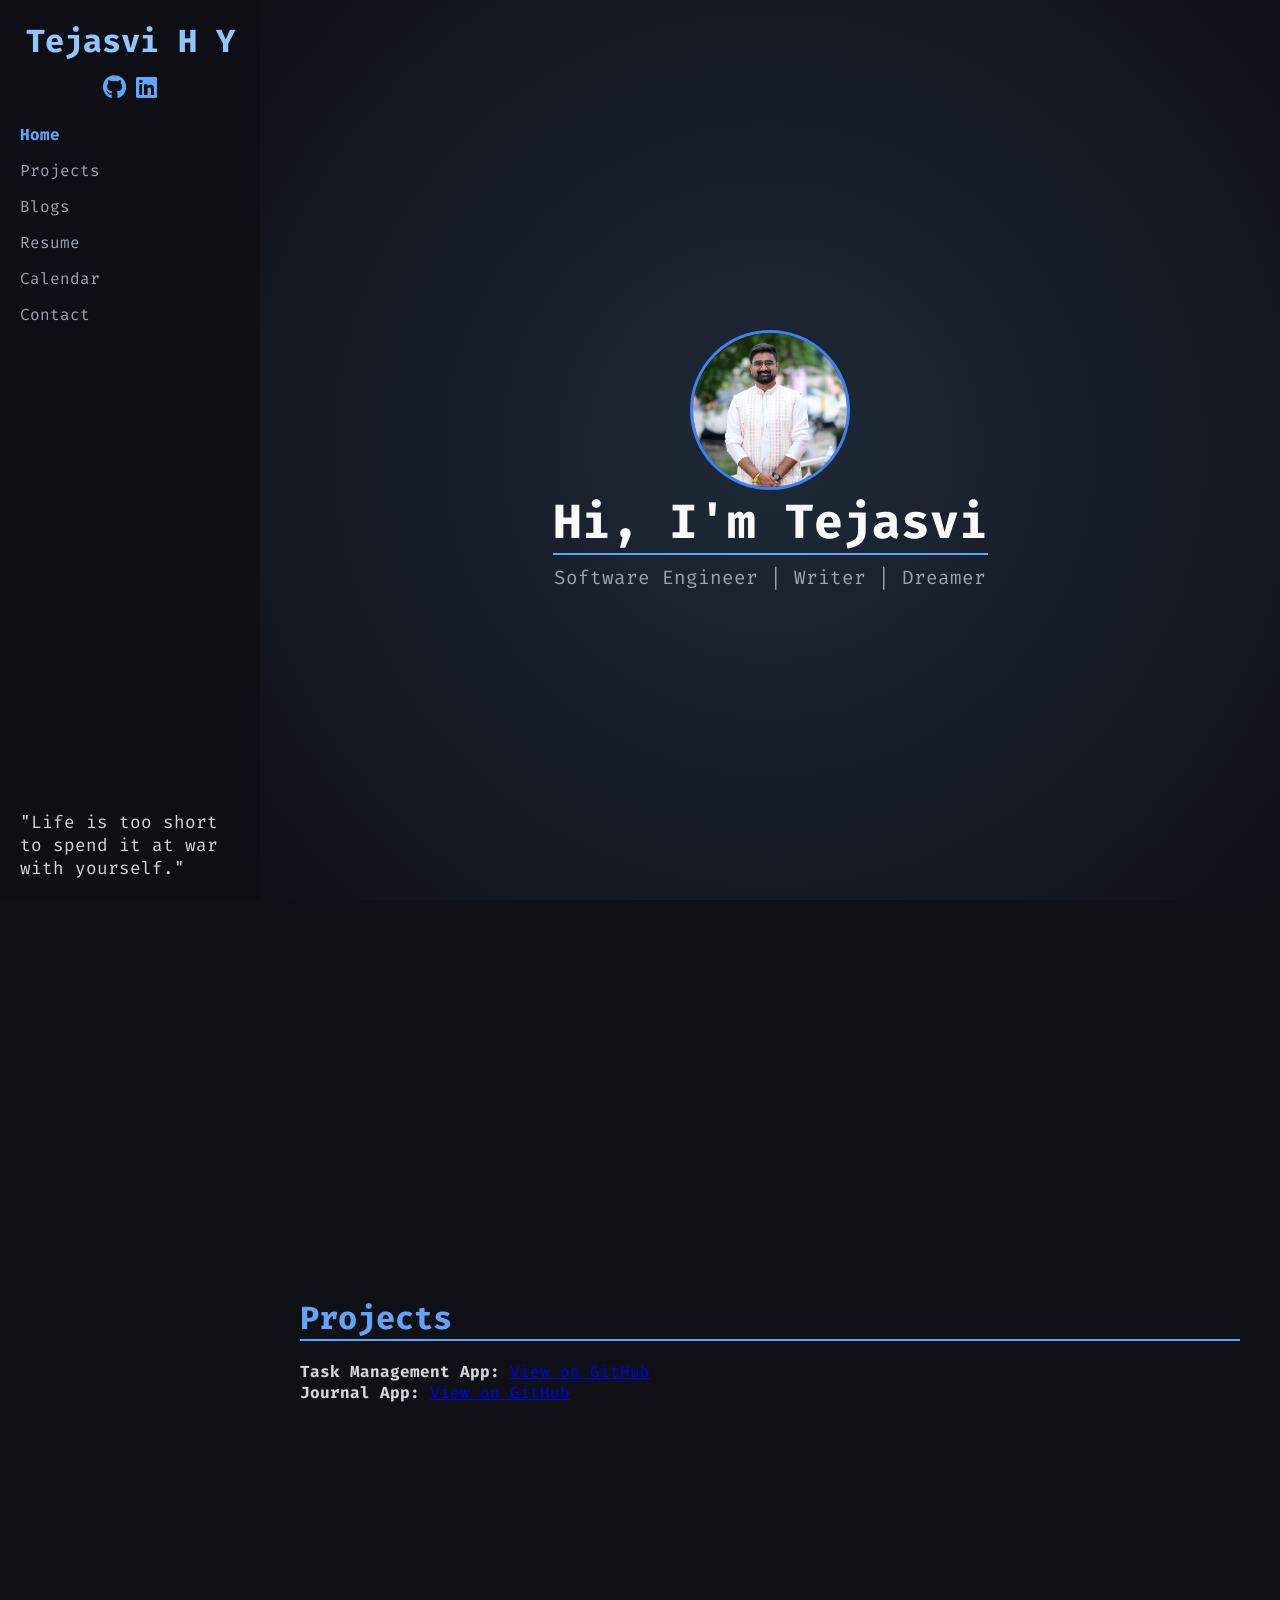
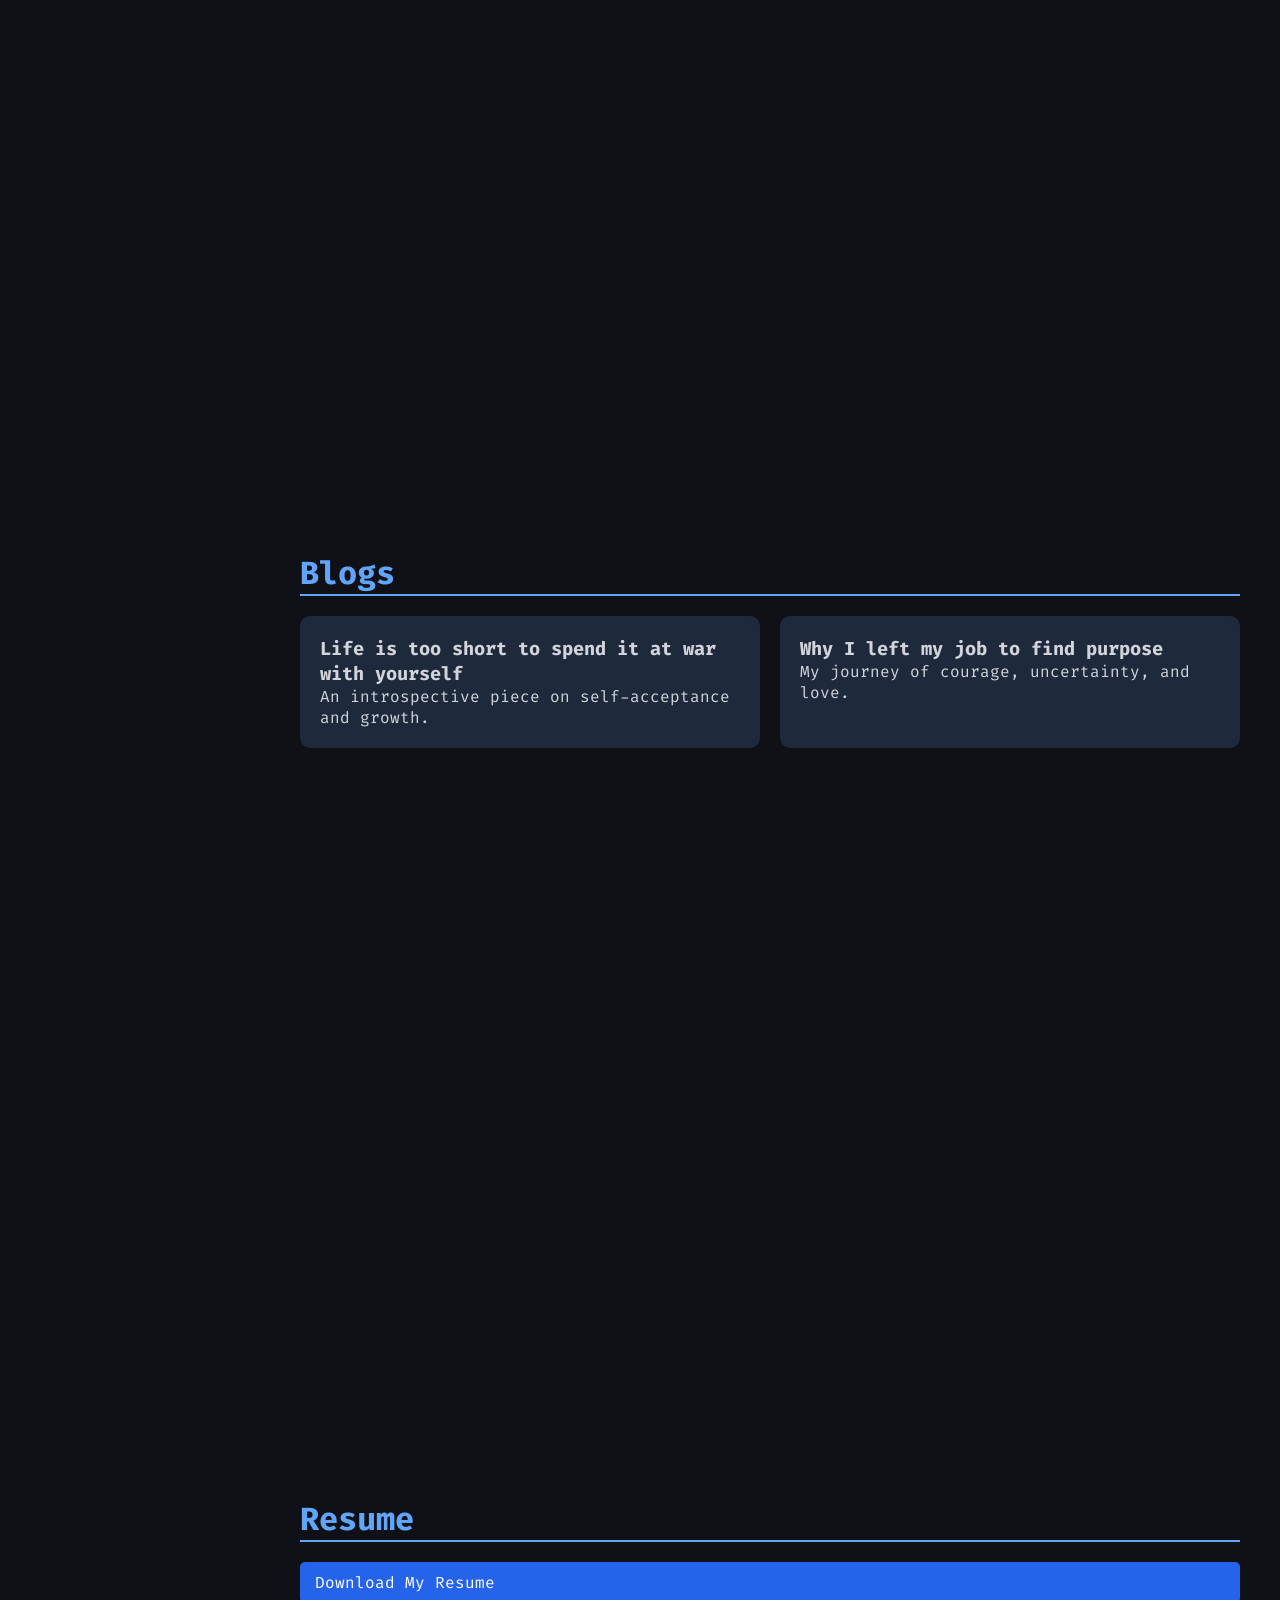
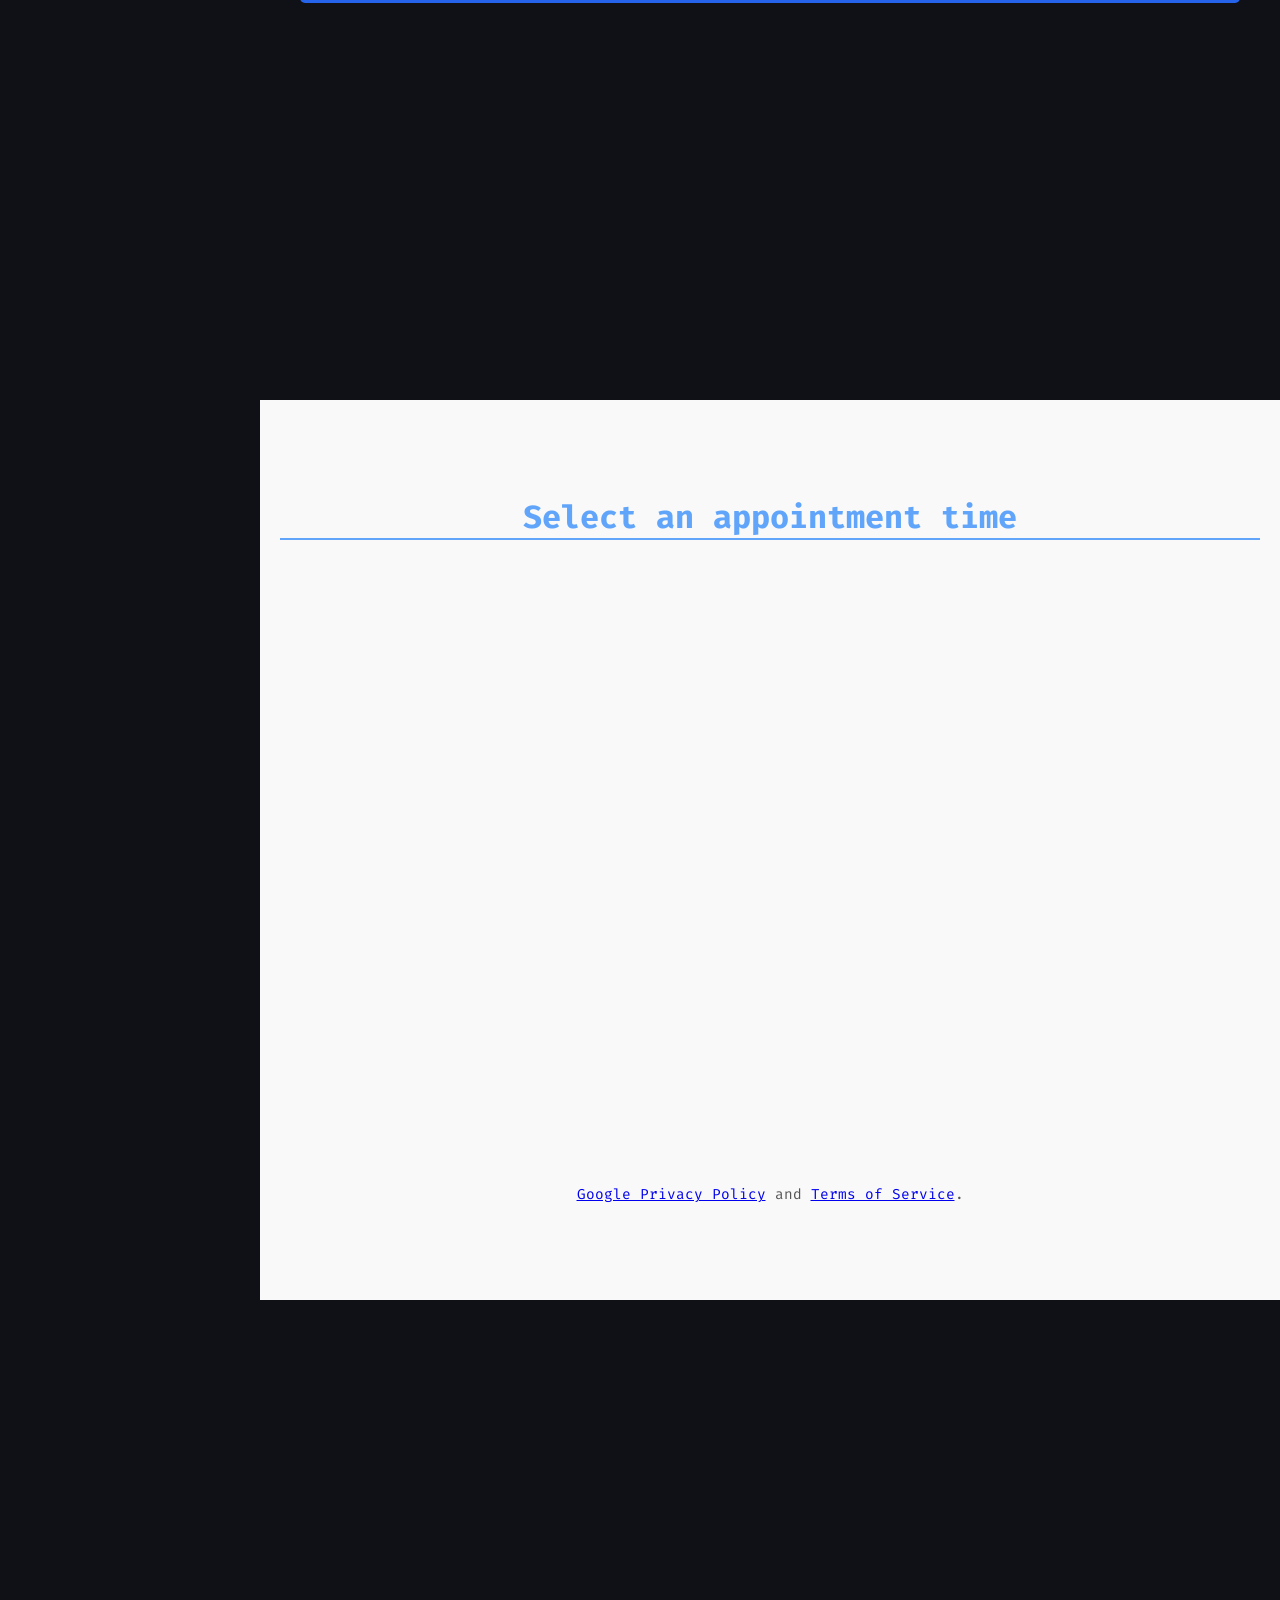
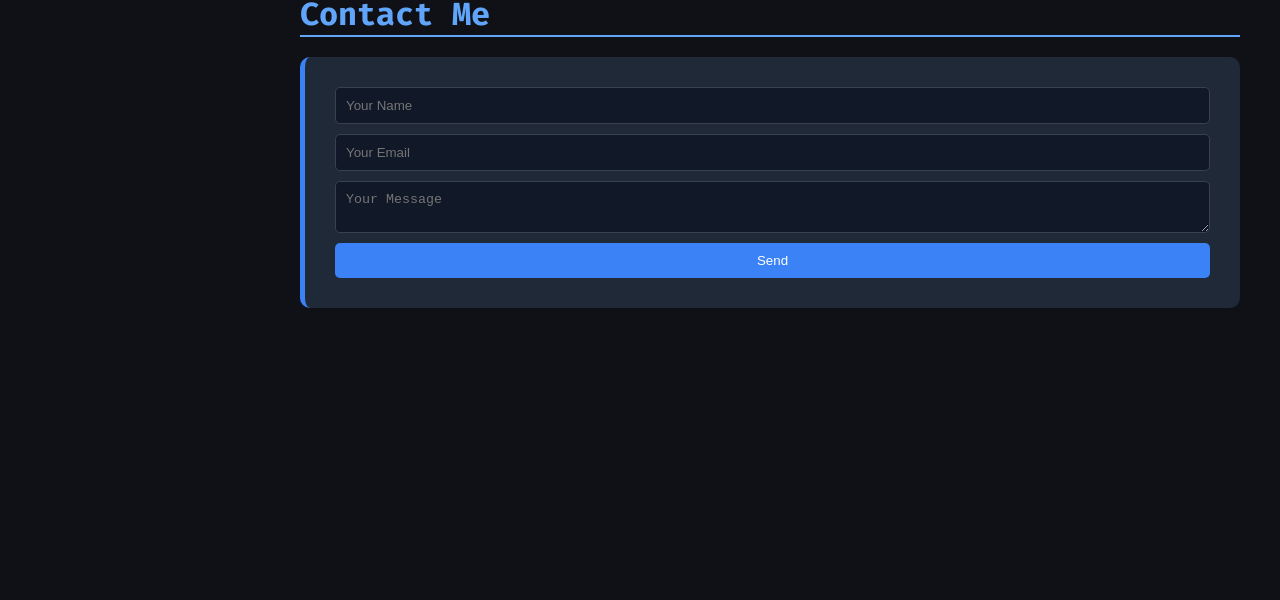
==== index.html @ 8662d5c9 "Update index.html" ====
<!DOCTYPE html>
<html lang="en">

<head>
  <meta charset="UTF-8">
  <meta name="viewport" content="width=device-width, initial-scale=1.0">
  <title>Tejasvi H Y | Portfolio</title>
  <link rel="stylesheet" href="https://cdnjs.cloudflare.com/ajax/libs/font-awesome/6.5.0/css/all.min.css">
  <link href="https://fonts.googleapis.com/css2?family=Fira+Code&display=swap" rel="stylesheet">
  <style>
    * {
      margin: 0;
      padding: 0;
      box-sizing: border-box;
    }
    html {
      scroll-behavior: smooth;
    }
    body {
      font-family: 'Fira Code', monospace;
      background: #0f1117;
      color: #d1d5db;
      overflow-x: hidden;
      display: flex;
    }
    .sidebar {
      position: fixed;
      top: 0;
      left: 0;
      height: 100vh;
      width: 260px;
      background-color: #0e0f14;
      display: flex;
      flex-direction: column;
      align-items: center;
      padding: 20px;
      z-index: 1000;
    }
    .sidebar h1 {
      color: #93c5fd;
      font-size: 2rem;
      margin-bottom: 10px;
    }
    .sidebar .socials {
      display: flex;
      gap: 10px;
      margin-bottom: 20px;
    }
    .sidebar .socials a {
      color: #60a5fa;
      font-size: 1.5rem;
    }
    .sidebar nav {
      display: flex;
      flex-direction: column;
      gap: 15px;
      width: 100%;
    }
    .sidebar nav a {
      color: #9ca3af;
      text-decoration: none;
      font-size: 1rem;
      text-align: left;
    }
    .sidebar nav a.active {
      color: #60a5fa;
      font-weight: bold;
    }
    .quote-banner {
      margin-top: auto;
      max-width: 100%;
      font-size: 1.1rem;
    }
    .main-content {
      margin-left: 260px;
      width: calc(100% - 260px);
    }
    .landing {
      height: 100vh;
      display: flex;
      flex-direction: column;
      justify-content: center;
      align-items: center;
      background: radial-gradient(circle at center, #1f2937, #0f1117);
      text-align: center;
      position: relative;
    }
    .landing h2 {
      font-size: 3rem;
      color: #f9fafb;
      margin-bottom: 10px;
    }
    .landing p {
      font-size: 1.2rem;
      color: #9ca3af;
    }
    .landing .profile-img {
      width: 160px;
      height: 160px;
      border-radius: 50%;
      margin-top: 20px;
      object-fit: cover;
      border: 3px solid #3b82f6;
    }
    section {
      min-height: 100vh;
      padding: 80px 40px;
      display: flex;
      flex-direction: column;
      justify-content: center;
      animation: fadeIn 1s ease-in;
    }
    @keyframes fadeIn {
      from { opacity: 0; transform: translateY(20px); }
      to { opacity: 1; transform: translateY(0); }
    }
    h2 {
      color: #60a5fa;
      border-bottom: 2px solid #60a5fa;
      display: inline-block;
      margin-bottom: 20px;
      font-size: 2rem;
    }
    .resume a {
      background: #2563eb;
      color: white;
      padding: 10px 15px;
      border-radius: 5px;
      text-decoration: none;
    }
    .calendar iframe {
      width: 100%;
      height: 600px;
      border: none;
      border-radius: 10px;
      background-color: #1e293b;
    }
    .contact {
      background-color: #1f2937;
      border-left: 5px solid #3b82f6;
      padding: 30px;
      border-radius: 10px;
      display: flex;
      flex-direction: column;
      gap: 10px;
    }
    .blogs {
      display: flex;
      gap: 20px;
      flex-wrap: wrap;
    }
    .blogs .blog-card {
      background: #1e293b;
      flex: 1;
      padding: 20px;
      border-radius: 10px;
      transition: transform 0.3s;
    }
    .blogs .blog-card:hover {
      transform: scale(1.02);
    }
    form {
      display: flex;
      flex-direction: column;
      gap: 10px;
    }
    input, textarea {
      padding: 10px;
      background: #111827;
      border: 1px solid #374151;
      color: white;
      border-radius: 5px;
    }
    button {
      background: #3b82f6;
      color: white;
      padding: 10px;
      border: none;
      border-radius: 5px;
      cursor: pointer;
    }
  </style>
</head>

<body>
  <div class="sidebar">
    <h1>Tejasvi H Y</h1>
    <div class="socials">
      <a href="https://github.com/hytejasvi" target="_blank"><i class="fab fa-github"></i></a>
      <a href="https://www.linkedin.com/in/tejasvi-h-y/" target="_blank"><i class="fab fa-linkedin"></i></a>
    </div>
    <nav>
      <a href="#home" class="active">Home</a>
      <a href="#projects">Projects</a>
      <a href="#blogs">Blogs</a>
      <a href="#resume">Resume</a>
      <a href="#calendar">Calendar</a>
      <a href="#contact">Contact</a>
    </nav>
    <div class="quote-banner">
      <p>"Life is too short to spend it at war with yourself."</p>
    </div>
  </div>

  <div class="main-content">
    <section id="home" class="landing">
      <img src="media/RSD_3978_1600x1067.JPEG" alt="Profile Photo" class="profile-img">
      <h2>Hi, I'm Tejasvi</h2>
      <p>Software Engineer | Writer | Dreamer</p>
    </section>

    <section id="projects">
      <h2>Projects</h2>
      <p><strong>Task Management App:</strong> <a href="https://github.com/hytejasvi/task-manager">View on GitHub</a></p>
      <p><strong>Journal App:</strong> <a href="https://github.com/hytejasvi/journal-app">View on GitHub</a></p>
    </section>

    <section id="blogs">
      <h2>Blogs</h2>
      <div class="blogs">
        <div class="blog-card">
          <h3>Life is too short to spend it at war with yourself</h3>
          <p>An introspective piece on self-acceptance and growth.</p>
        </div>
        <div class="blog-card">
          <h3>Why I left my job to find purpose</h3>
          <p>My journey of courage, uncertainty, and love.</p>
        </div>
      </div>
    </section>

    <section id="resume" class="resume">
      <h2>Resume</h2>
      <a href="your-resume.pdf" target="_blank">Download My Resume</a>
    </section>

<section id="calendar" style="background-color: #f9f9f9; color: #111; padding: 40px 20px;">
  <h2 style="text-align: center;">Select an appointment time</h2>

  <div style="max-width: 800px; margin: 0 auto;">
    <iframe
      src="https://calendar.google.com/calendar/appointments/schedules/AcZssZ0AvVmYjUDTPrNdPNJdACGIg9fqMBBavS41Zac8ec0QFNP-tI4jxGcJzfFSMIV2WhslkvA4OwHt?gv=true"
      style="width: 100%; height: 600px; border: none; border-radius: 10px;" loading="lazy"></iframe>
<!-- This is my calendar; I try to keep it as up to date as possible, 
    but I often get busy and forget about it. If you want to schedule something with me, please utilise the appointment tool above. -->
    <p style="margin-top: 20px;">
      
    </p>
    <p style="font-size: 0.9rem; color: #555;">
     <!-- Google Meet video conference info added after booking.<br>
      Powered by Google Calendar appointment scheduling.<br>
      Use is subject to the -->
      <a href="https://policies.google.com/privacy" target="_blank">Google Privacy Policy</a> and
      <a href="https://policies.google.com/terms" target="_blank">Terms of Service</a>.
    </p>
  </div>
</section>


    <section id="contact">
      <h2>Contact Me</h2>
      <div class="contact">
        <form>
          <input type="text" placeholder="Your Name">
          <input type="email" placeholder="Your Email">
          <textarea placeholder="Your Message"></textarea>
          <button type="submit">Send</button>
        </form>
      </div>
    </section>
  </div>
</body>

</html>
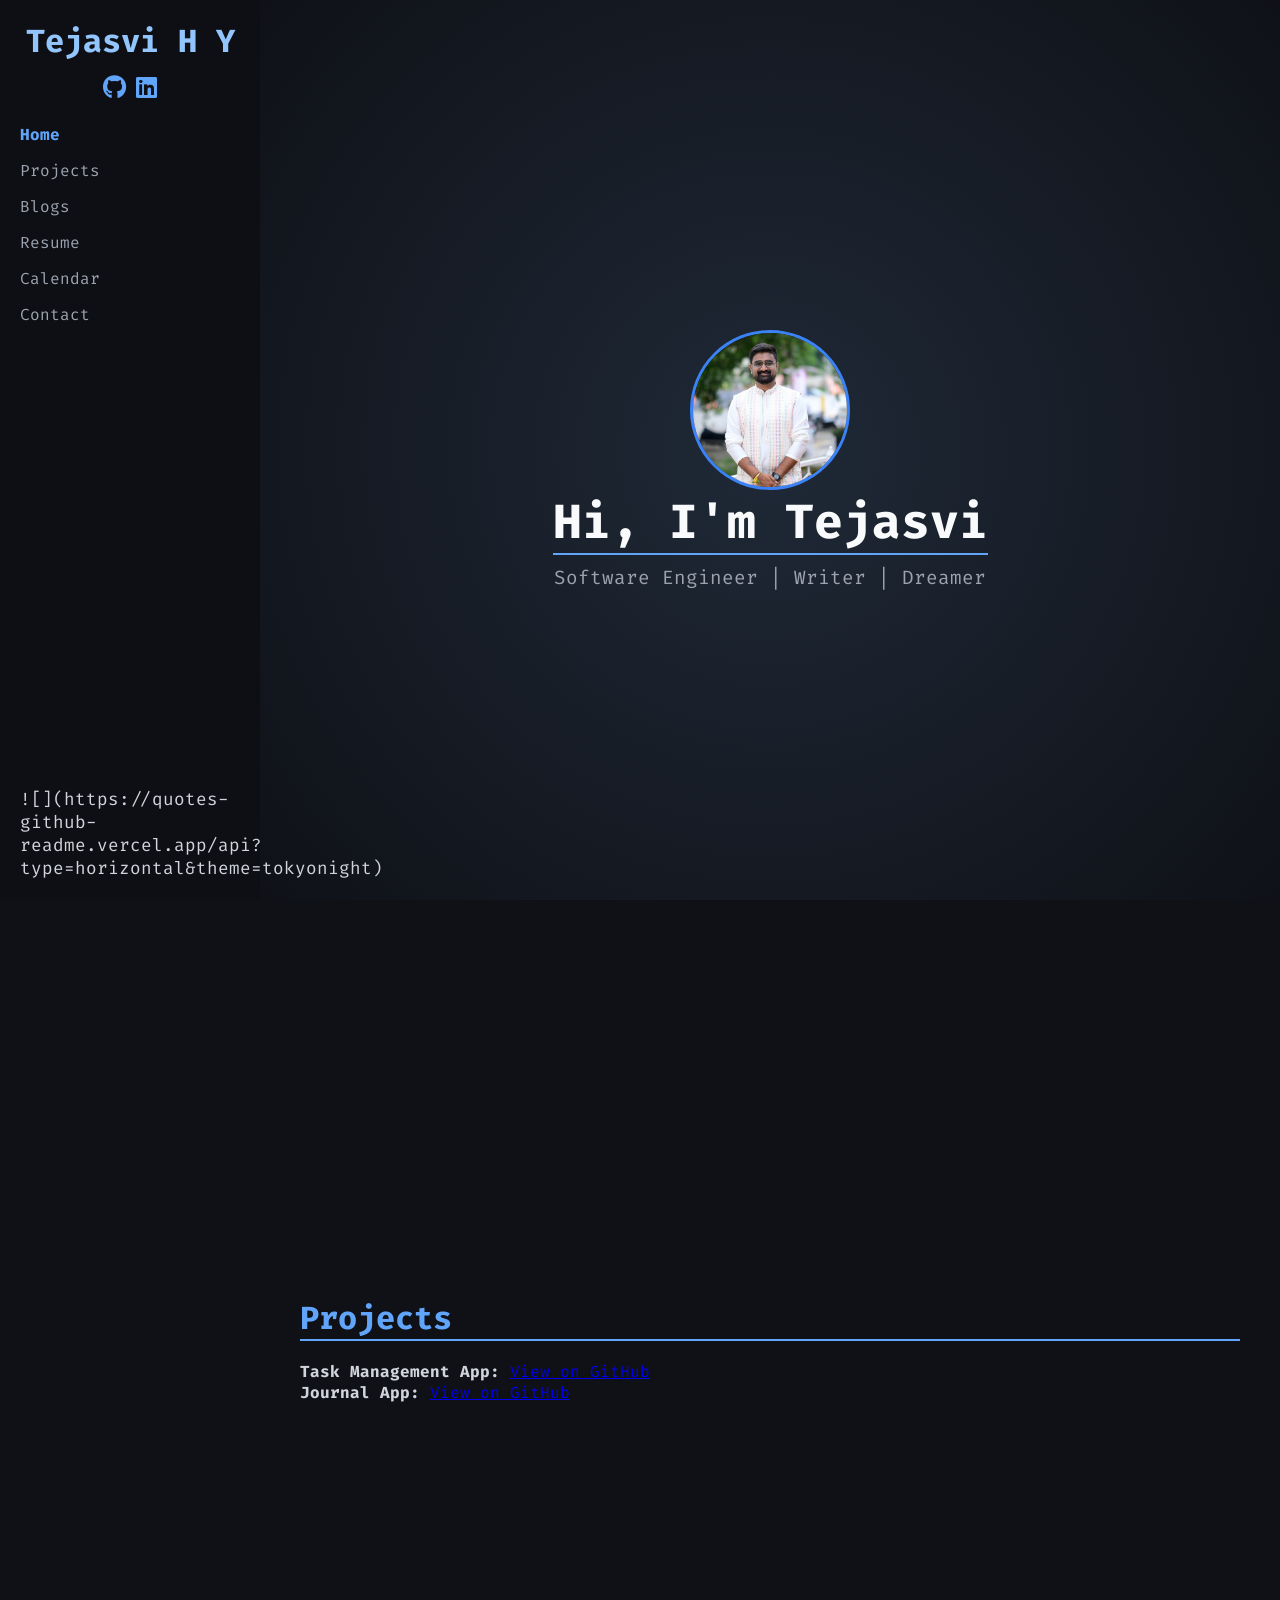
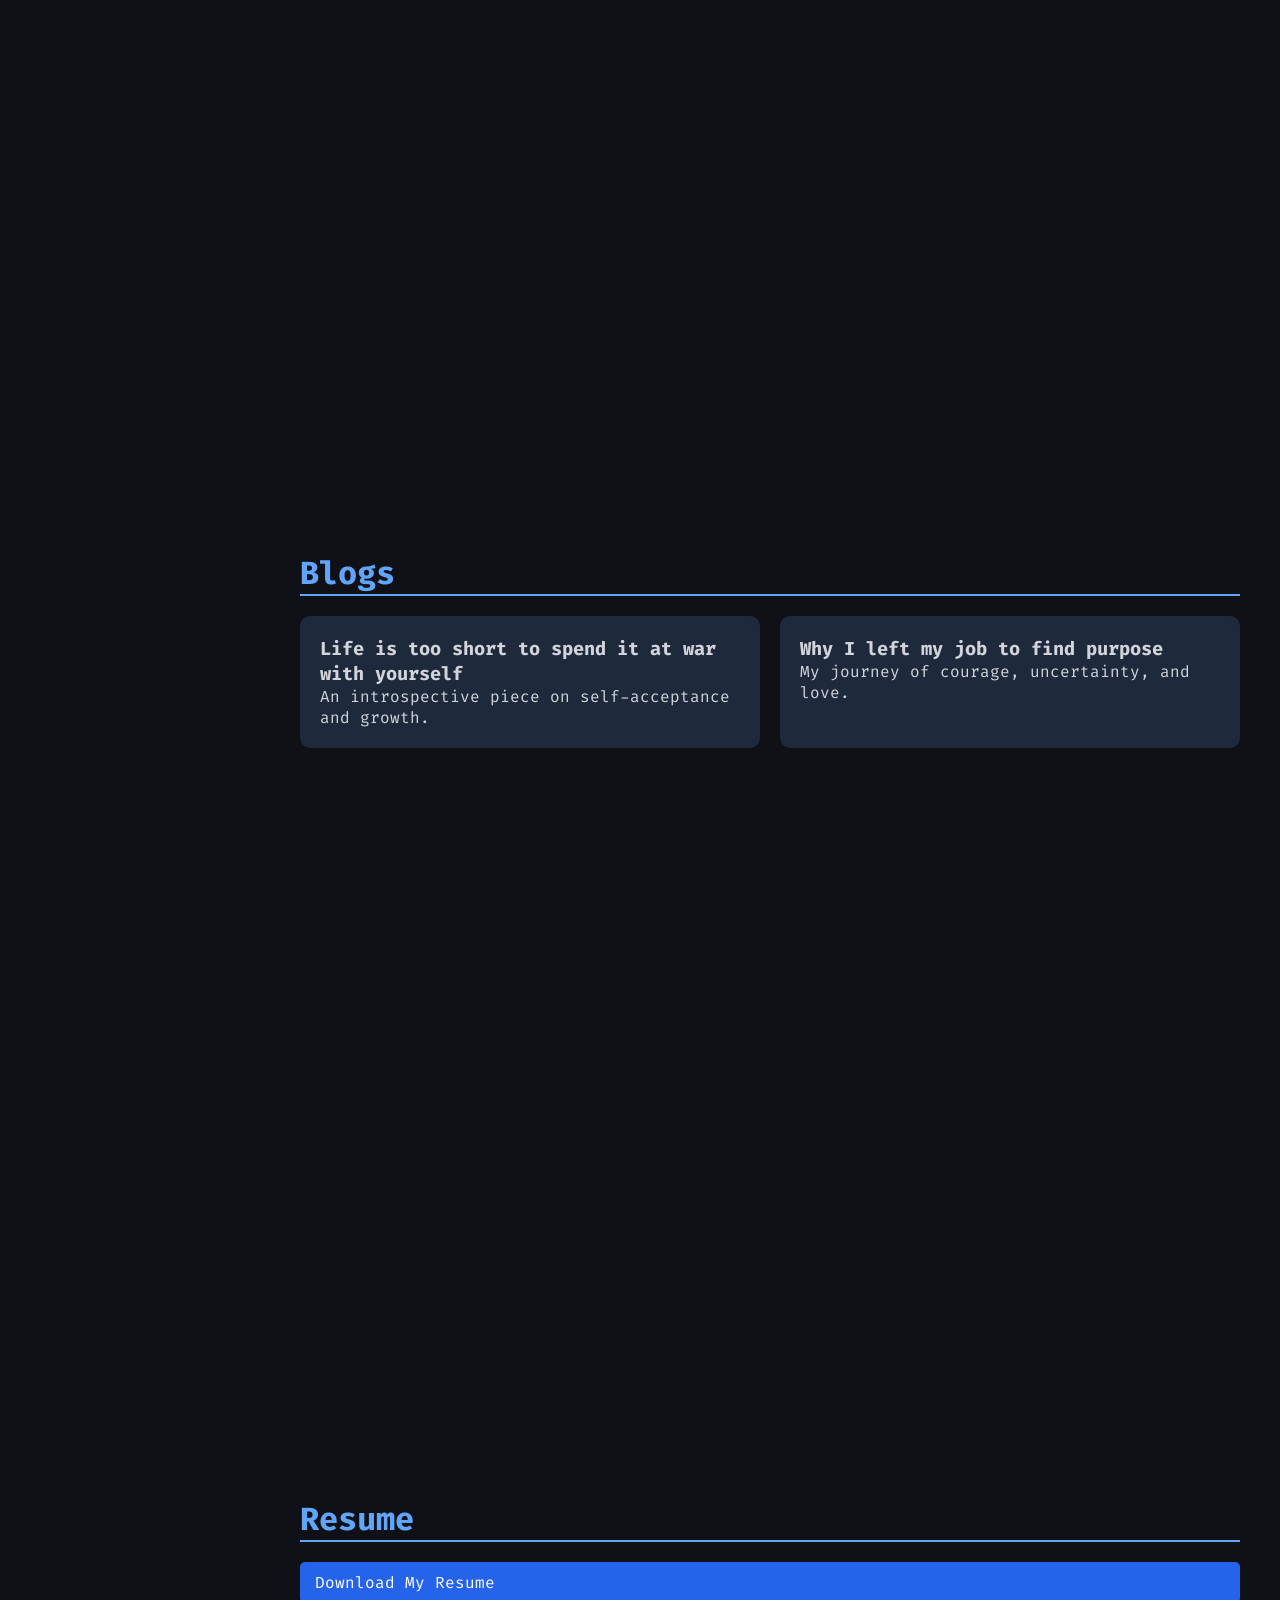
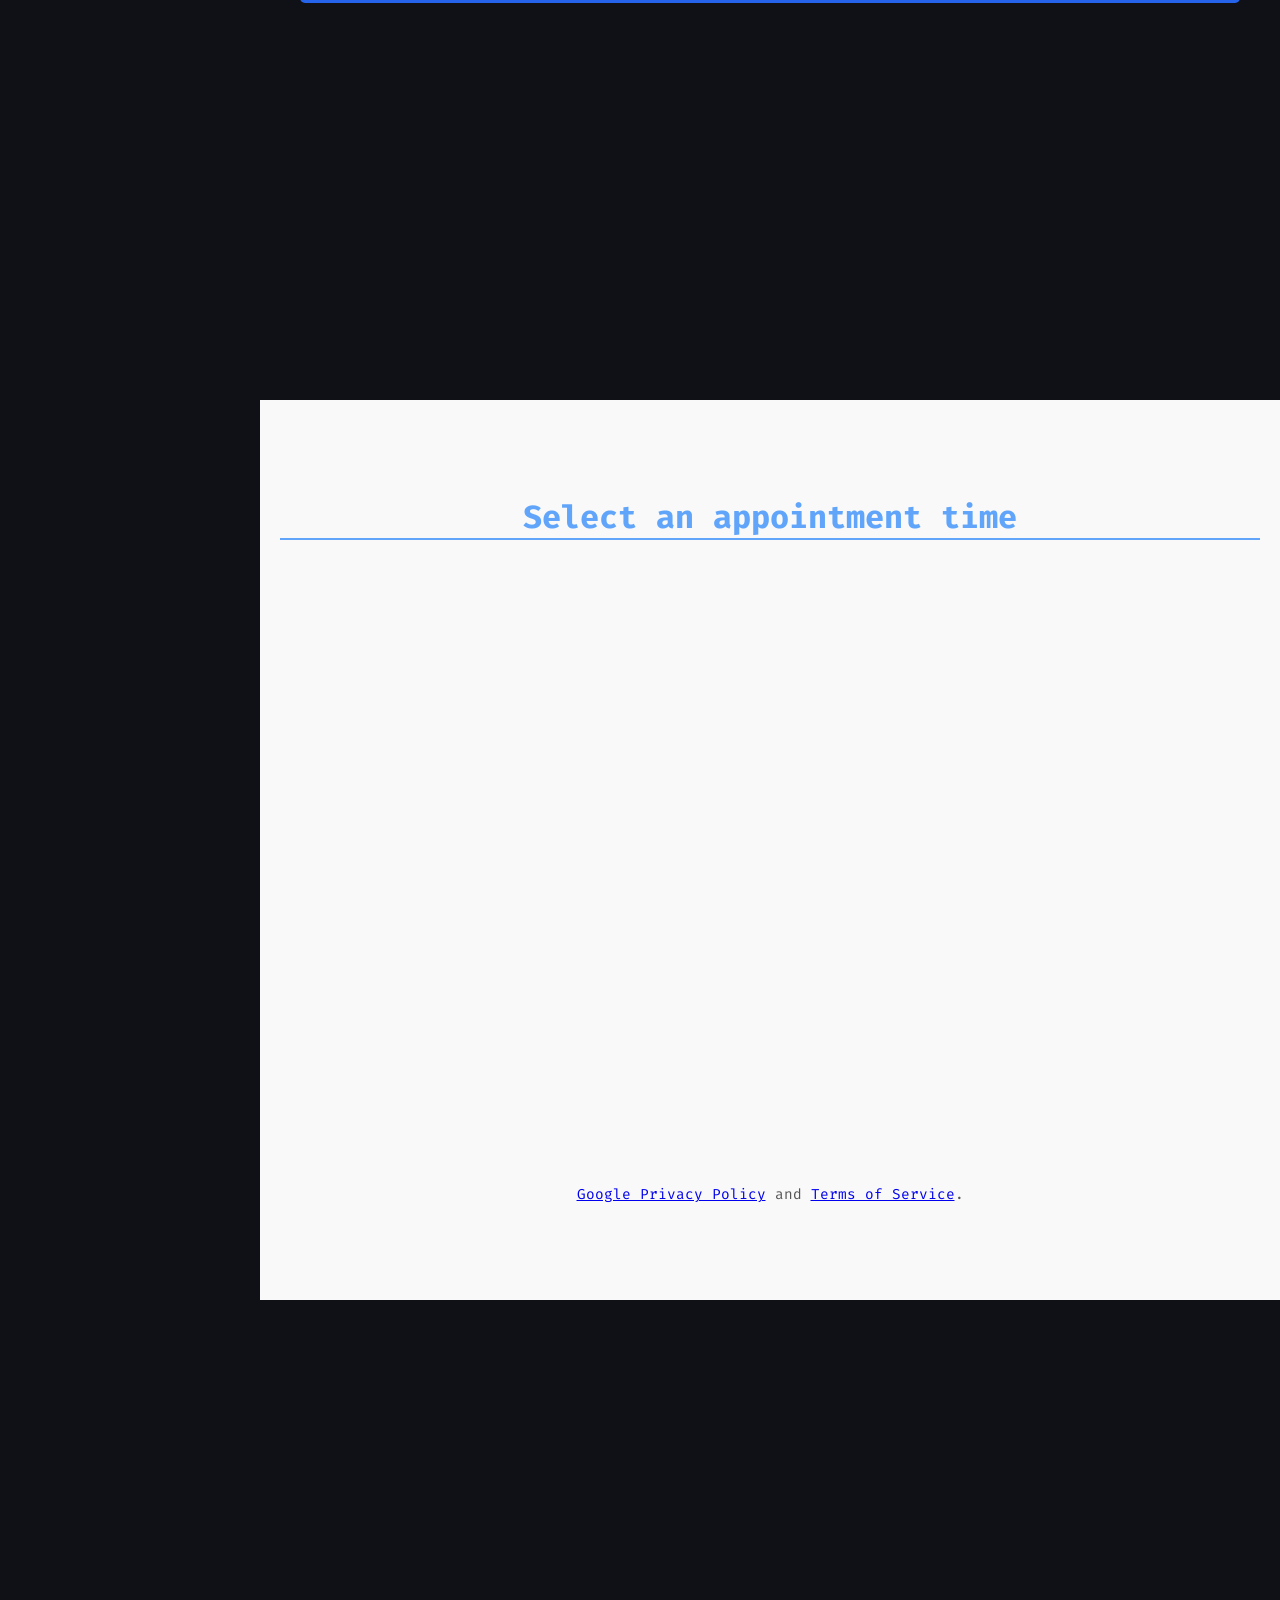
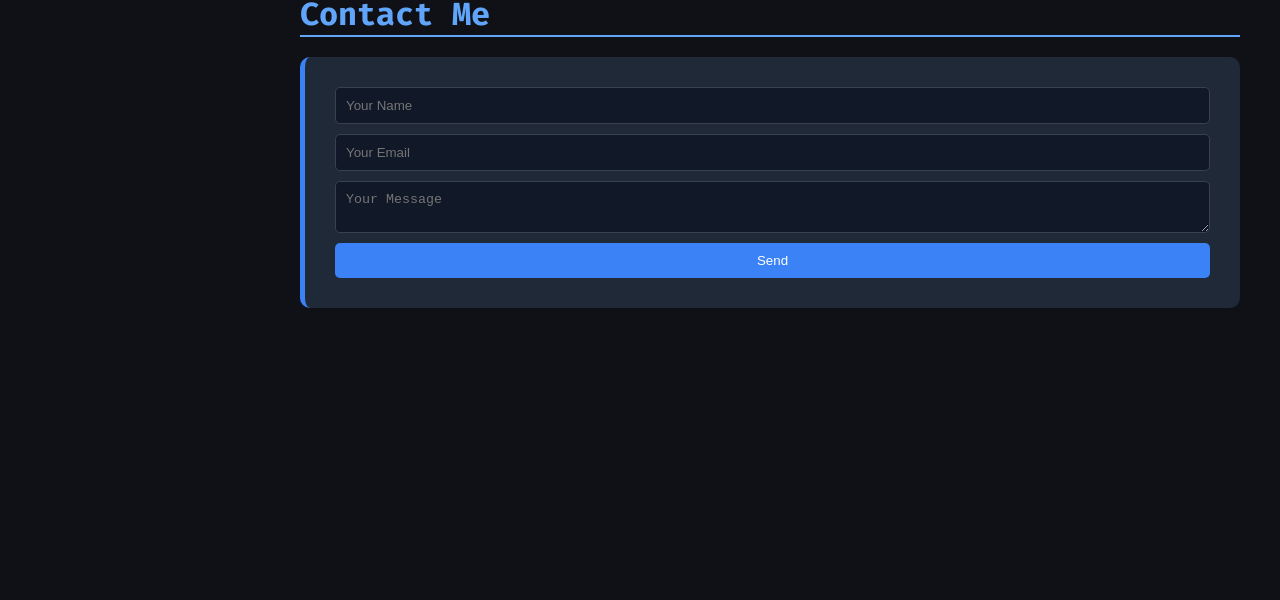
==== commit 3f69e014: "Update index.html" ====
--- a/index.html
+++ b/index.html
@@ -198,7 +198,8 @@
       <a href="#contact">Contact</a>
     </nav>
     <div class="quote-banner">
-      <p>"Life is too short to spend it at war with yourself."</p>
+      <!--<p>"Life is too short to spend it at war with yourself."</p> -->
+      ![](https://quotes-github-readme.vercel.app/api?type=horizontal&theme=tokyonight)
     </div>
   </div>
 
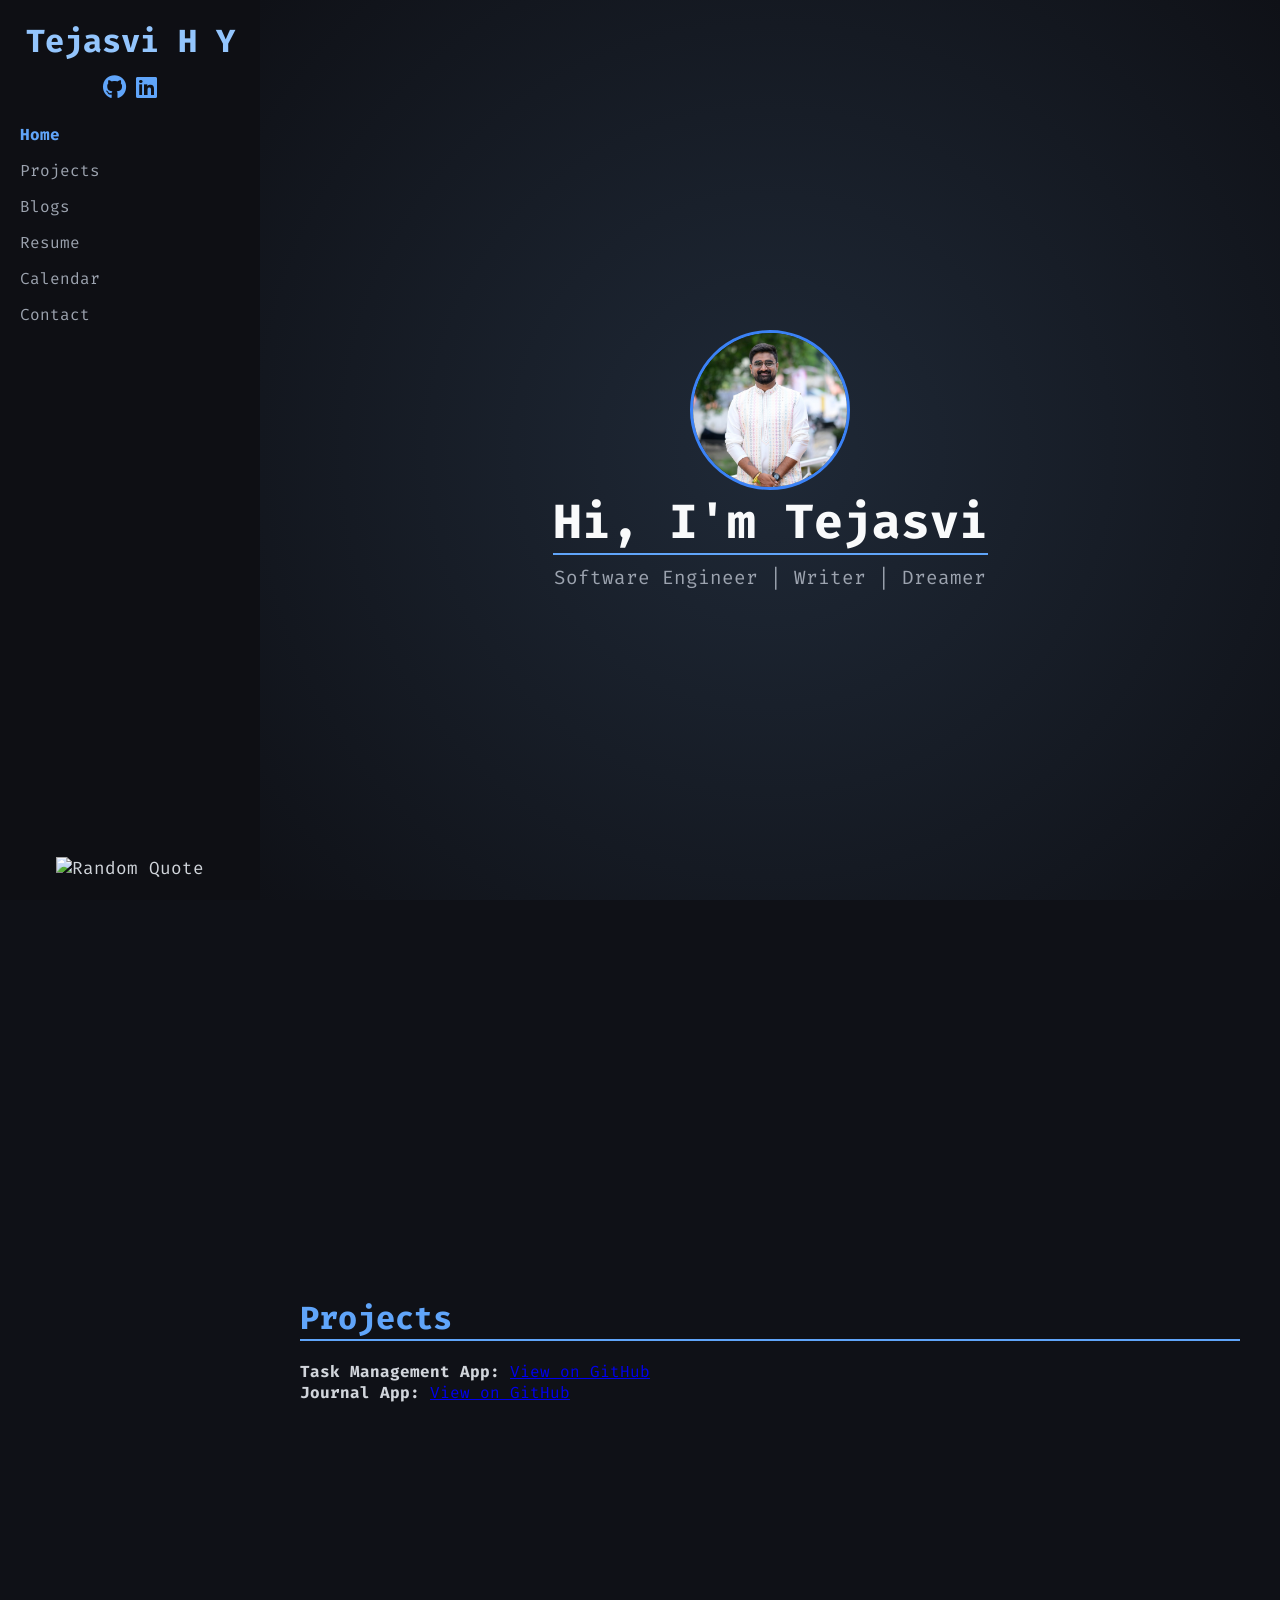
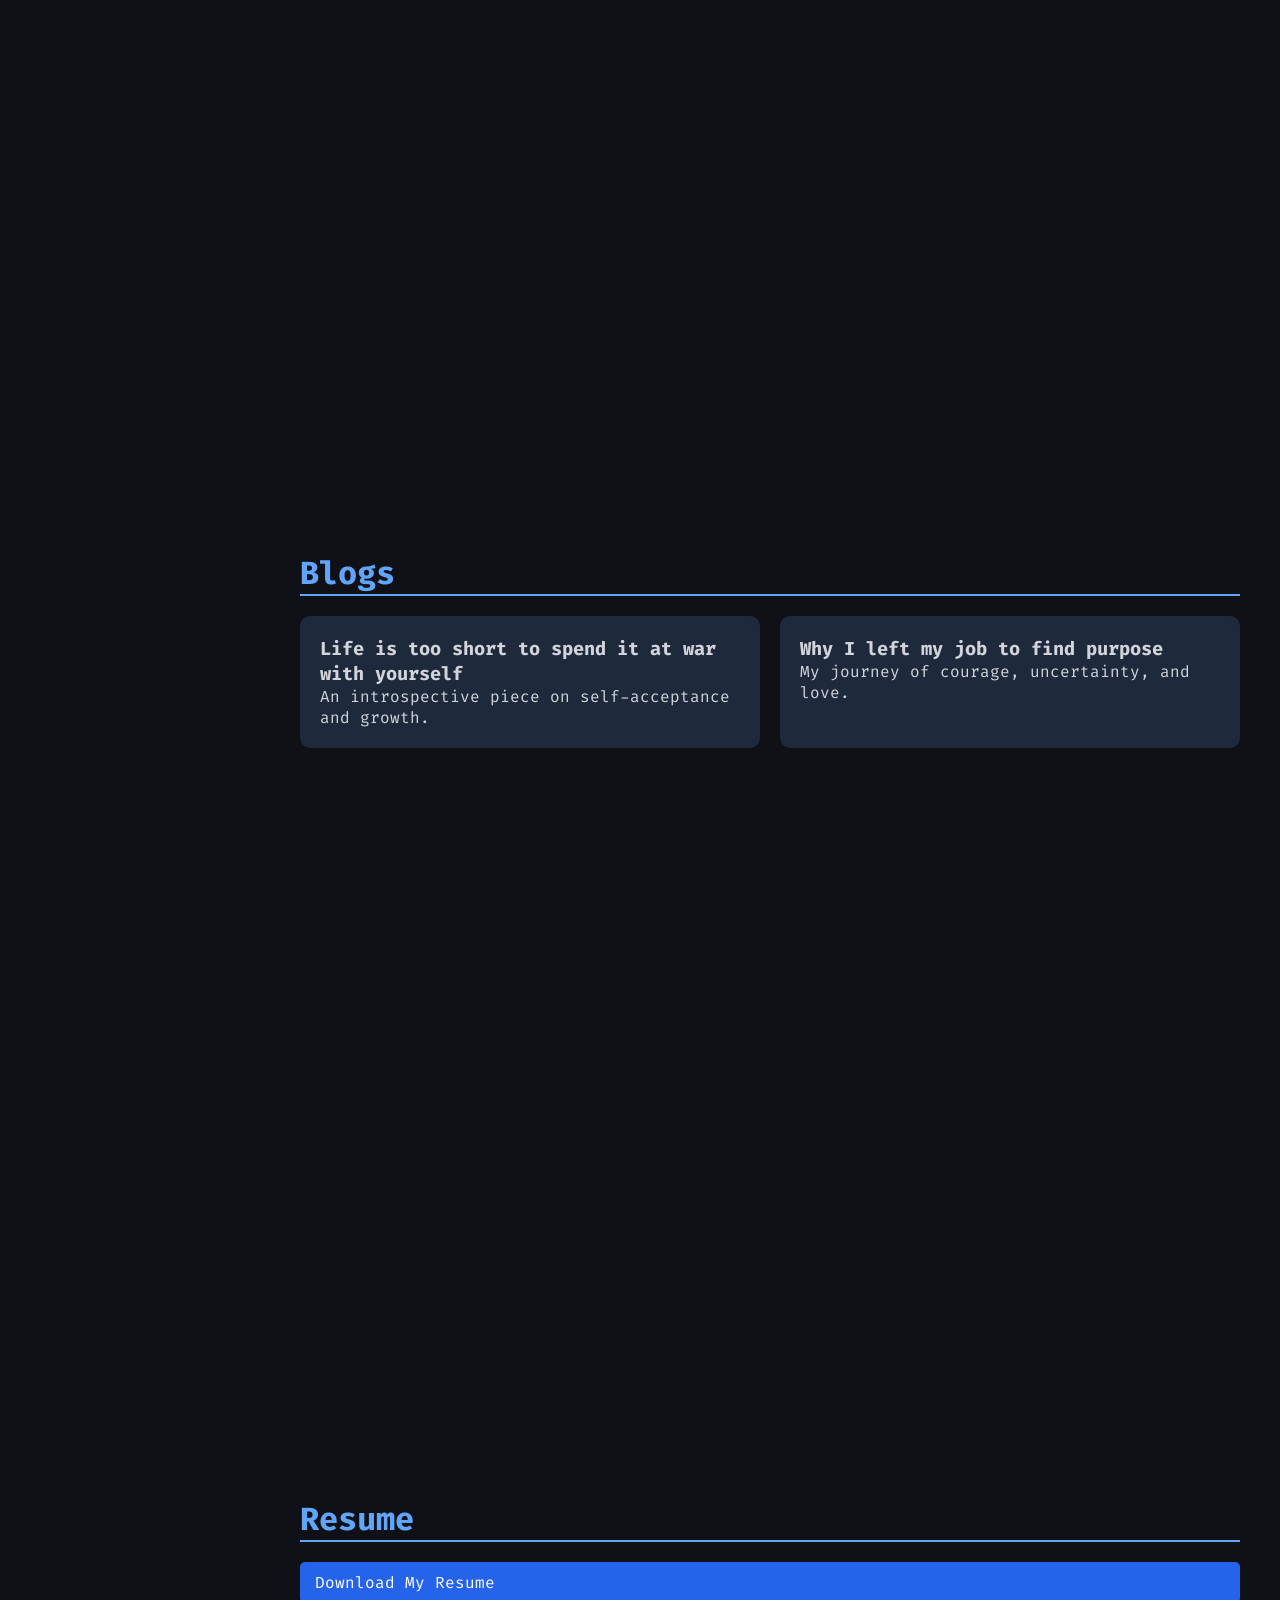
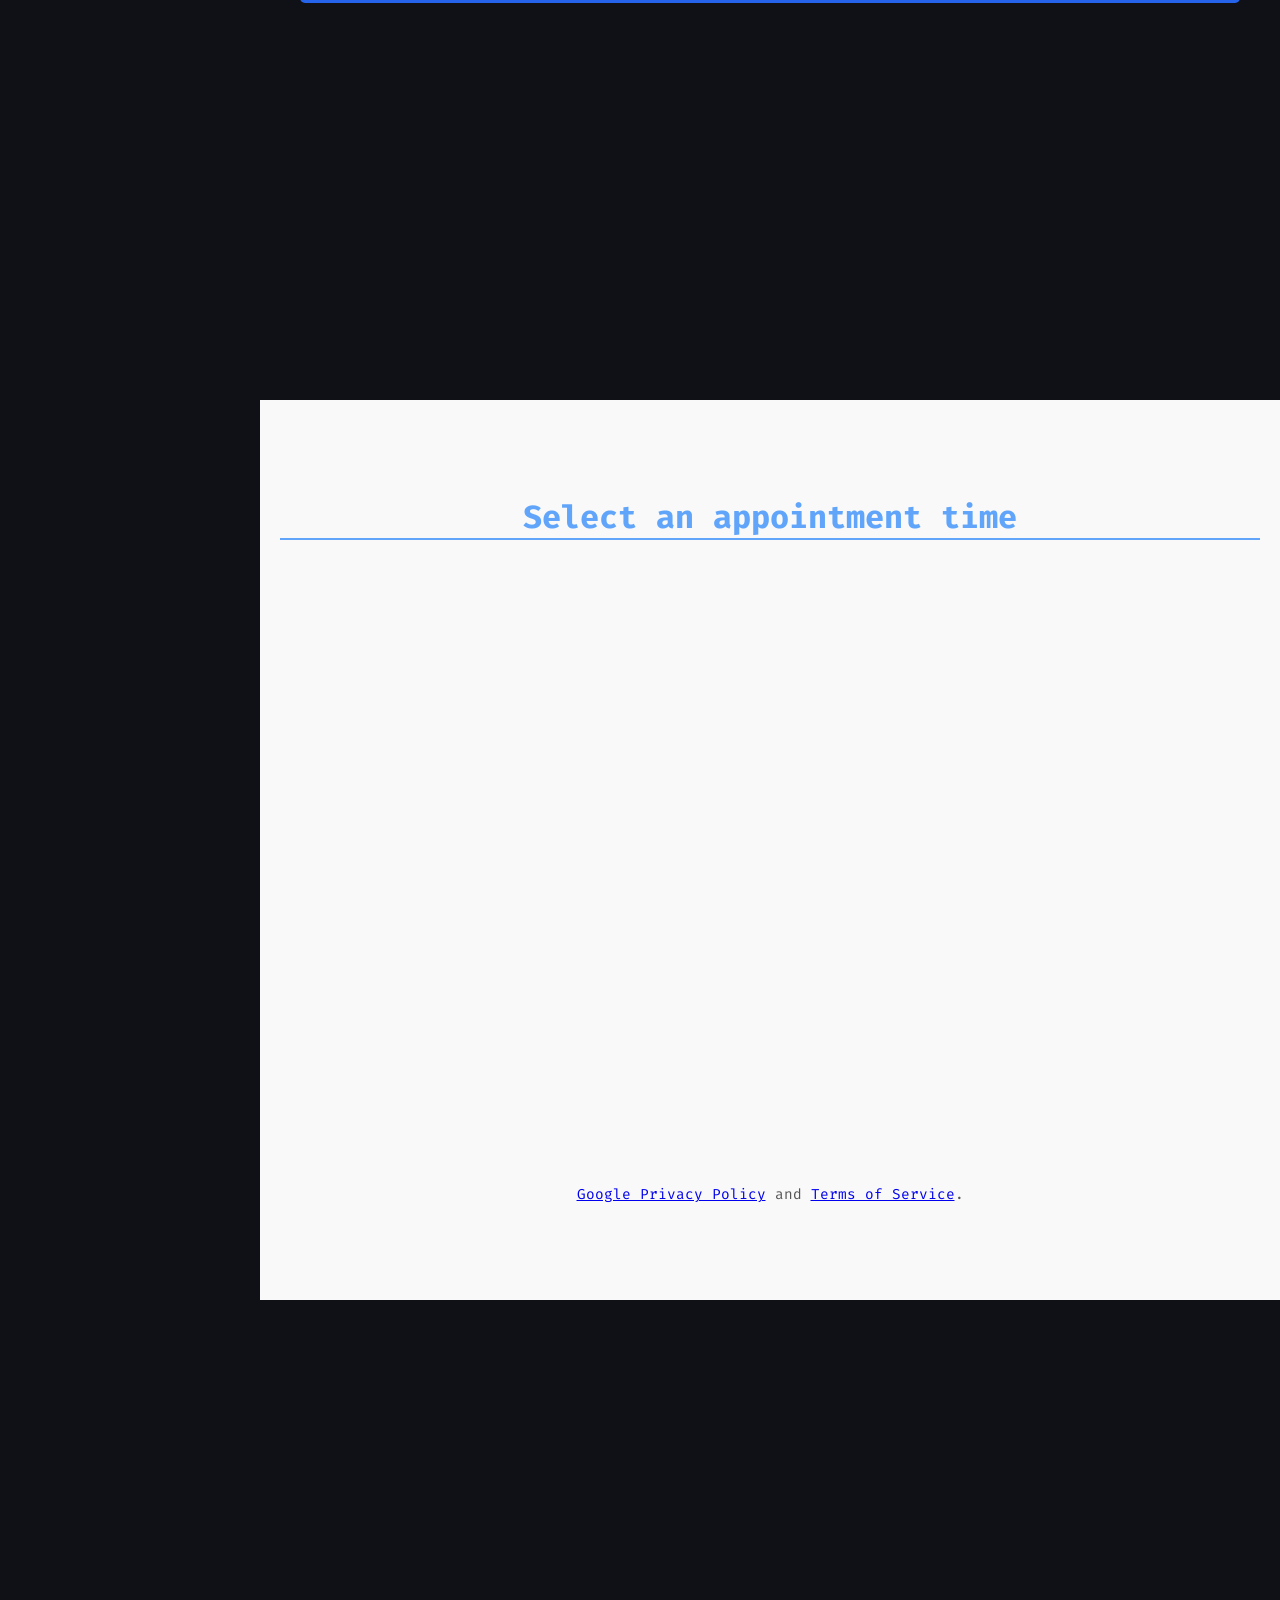
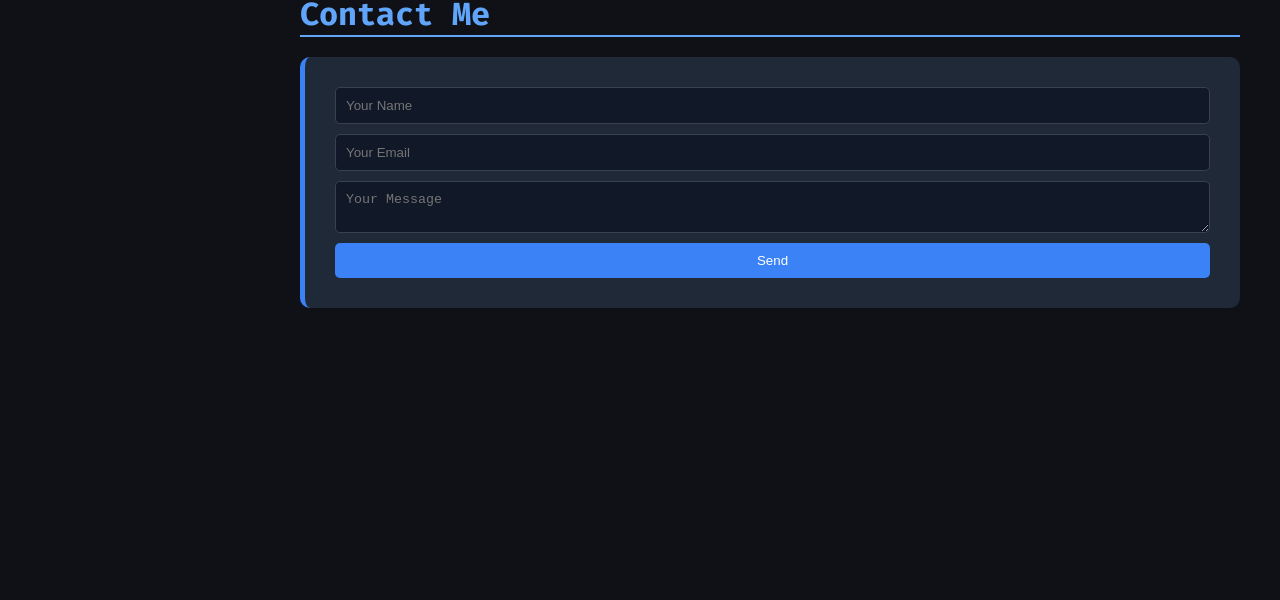
==== commit 7c88718e: "Update index.html" ====
--- a/index.html
+++ b/index.html
@@ -198,8 +198,7 @@
       <a href="#contact">Contact</a>
     </nav>
     <div class="quote-banner">
-      <!--<p>"Life is too short to spend it at war with yourself."</p> -->
-      ![](https://quotes-github-readme.vercel.app/api?type=horizontal&theme=tokyonight)
+      <img src="https://quotes-github-readme.vercel.app/api?type=horizontal&theme=tokyonight" alt="Random Quote" style="width: 100%; max-width: 260px;" />
     </div>
   </div>
 
@@ -239,22 +238,17 @@
   <h2 style="text-align: center;">Select an appointment time</h2>
 
   <div style="max-width: 800px; margin: 0 auto;">
-    <iframe
-      src="https://calendar.google.com/calendar/appointments/schedules/AcZssZ0AvVmYjUDTPrNdPNJdACGIg9fqMBBavS41Zac8ec0QFNP-tI4jxGcJzfFSMIV2WhslkvA4OwHt?gv=true"
-      style="width: 100%; height: 600px; border: none; border-radius: 10px;" loading="lazy"></iframe>
-<!-- This is my calendar; I try to keep it as up to date as possible, 
-    but I often get busy and forget about it. If you want to schedule something with me, please utilise the appointment tool above. -->
-    <p style="margin-top: 20px;">
-      
-    </p>
-    <p style="font-size: 0.9rem; color: #555;">
-     <!-- Google Meet video conference info added after booking.<br>
-      Powered by Google Calendar appointment scheduling.<br>
-      Use is subject to the -->
-      <a href="https://policies.google.com/privacy" target="_blank">Google Privacy Policy</a> and
-      <a href="https://policies.google.com/terms" target="_blank">Terms of Service</a>.
-    </p>
-  </div>
+  <iframe
+    src="https://calendar.google.com/calendar/appointments/schedules/AcZssZ0AvVmYjUDTPrNdPNJdACGIg9fqMBBavS41Zac8ec0QFNP-tI4jxGcJzfFSMIV2WhslkvA4OwHt?gv=true"
+    style="width: 100%; height: 600px; border: none; border-radius: 10px;" loading="lazy"></iframe>
+
+  <div style="height: 20px;"></div> <!-- Spacer -->
+
+  <p style="font-size: 0.9rem; color: #555;">
+    <a href="https://policies.google.com/privacy" target="_blank">Google Privacy Policy</a> and
+    <a href="https://policies.google.com/terms" target="_blank">Terms of Service</a>.
+  </p>
+</div>
 </section>
 
 
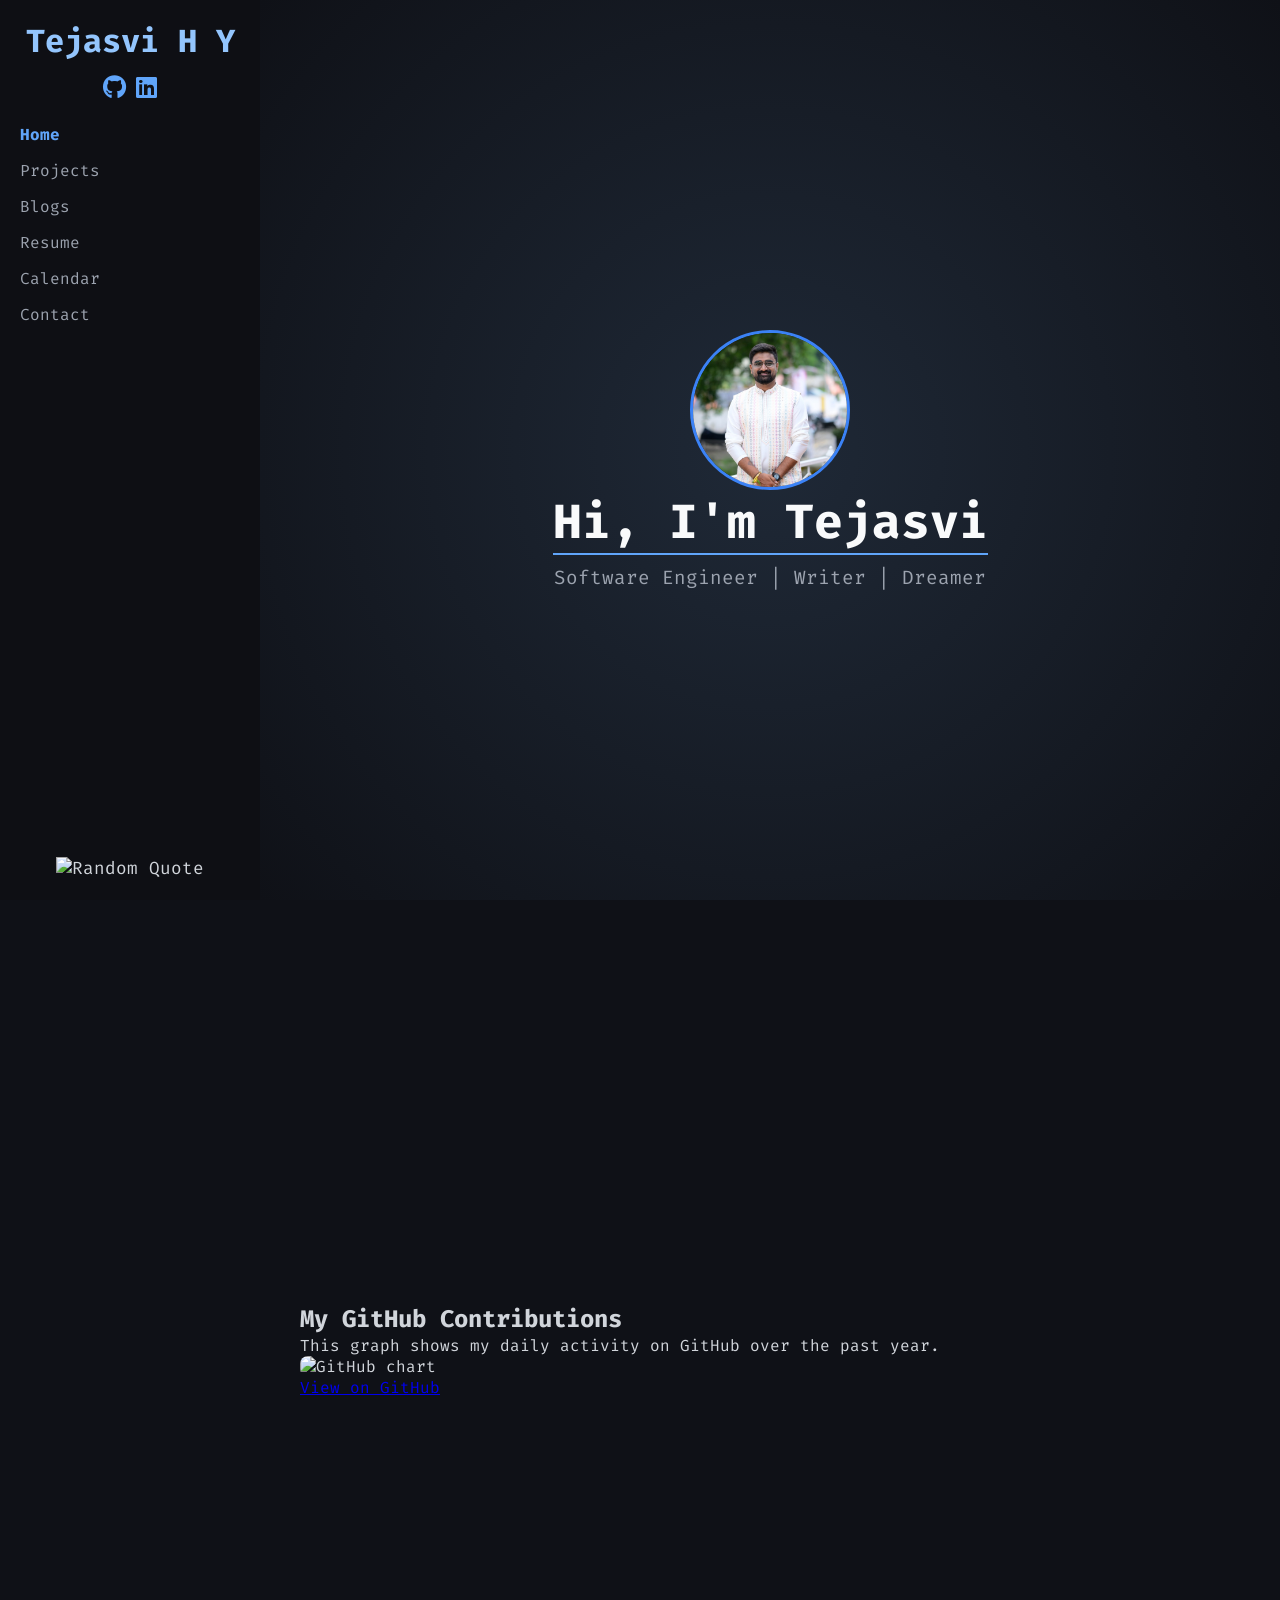
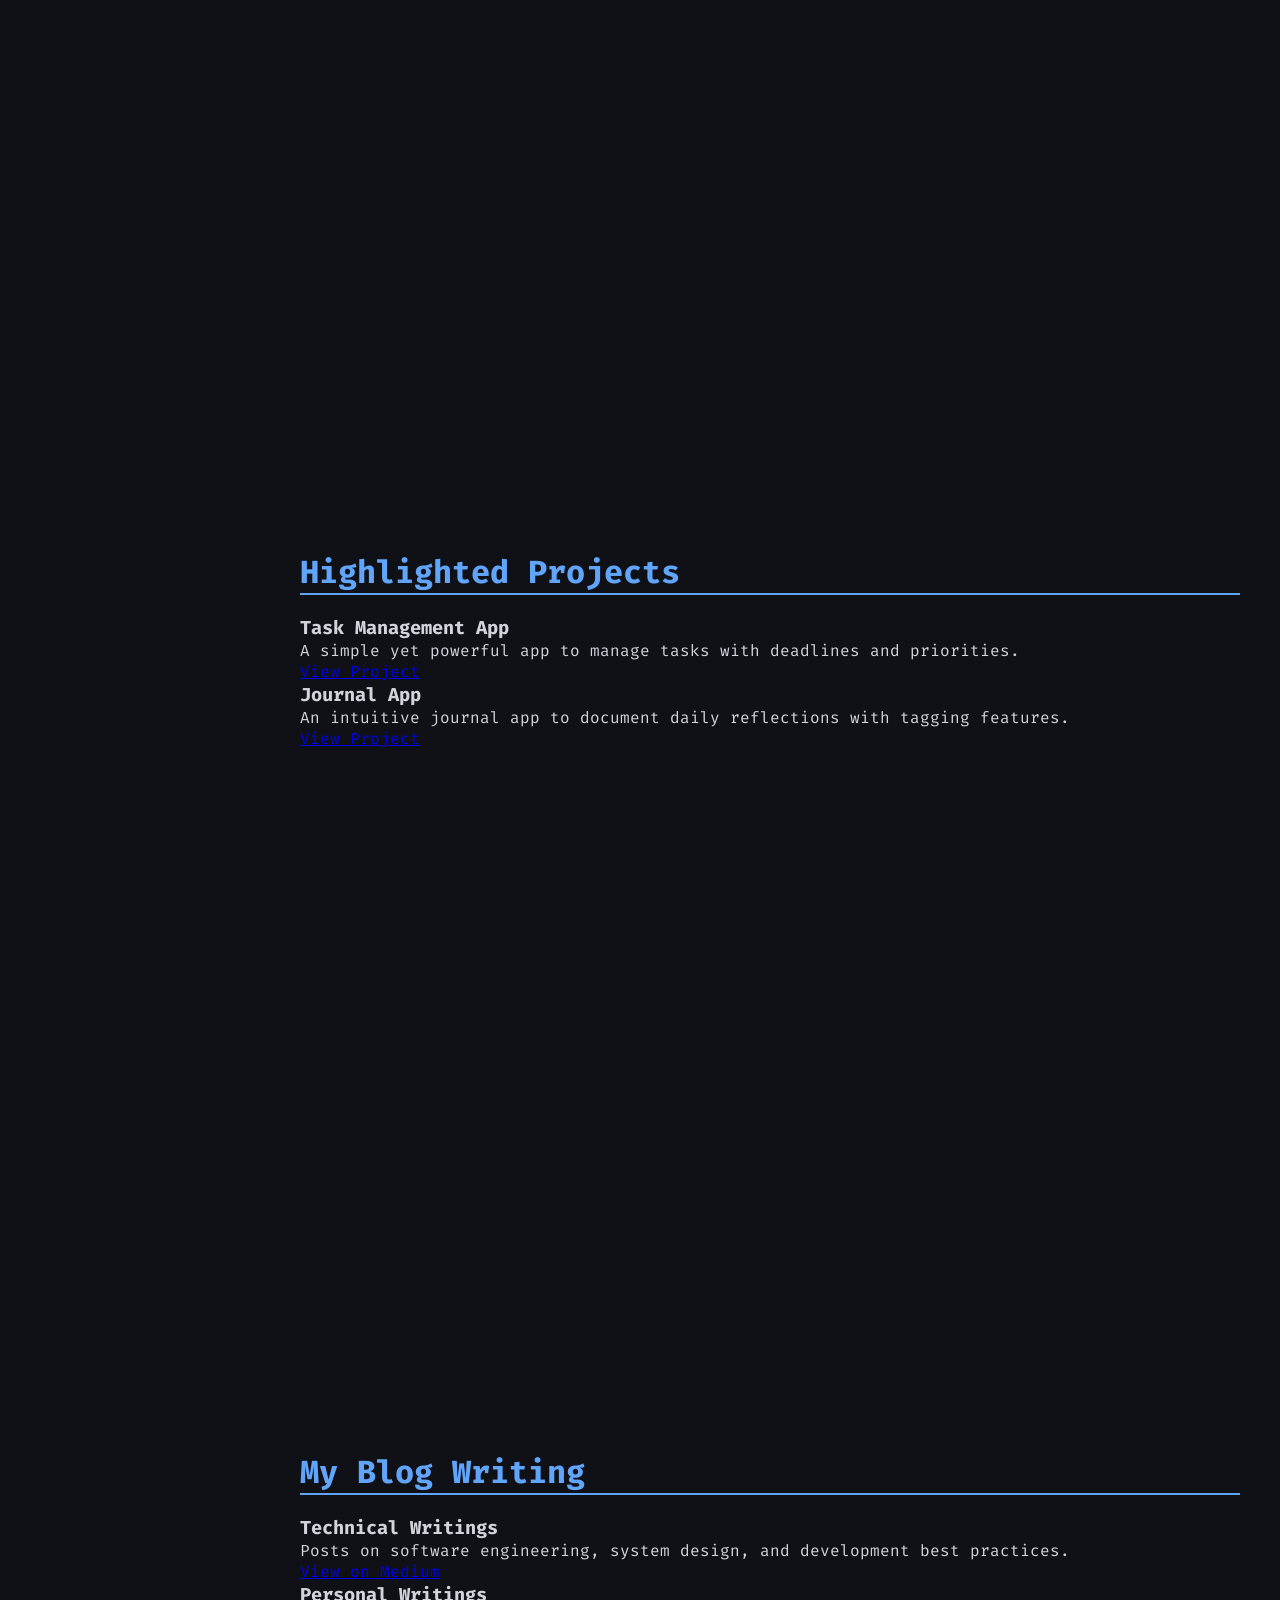
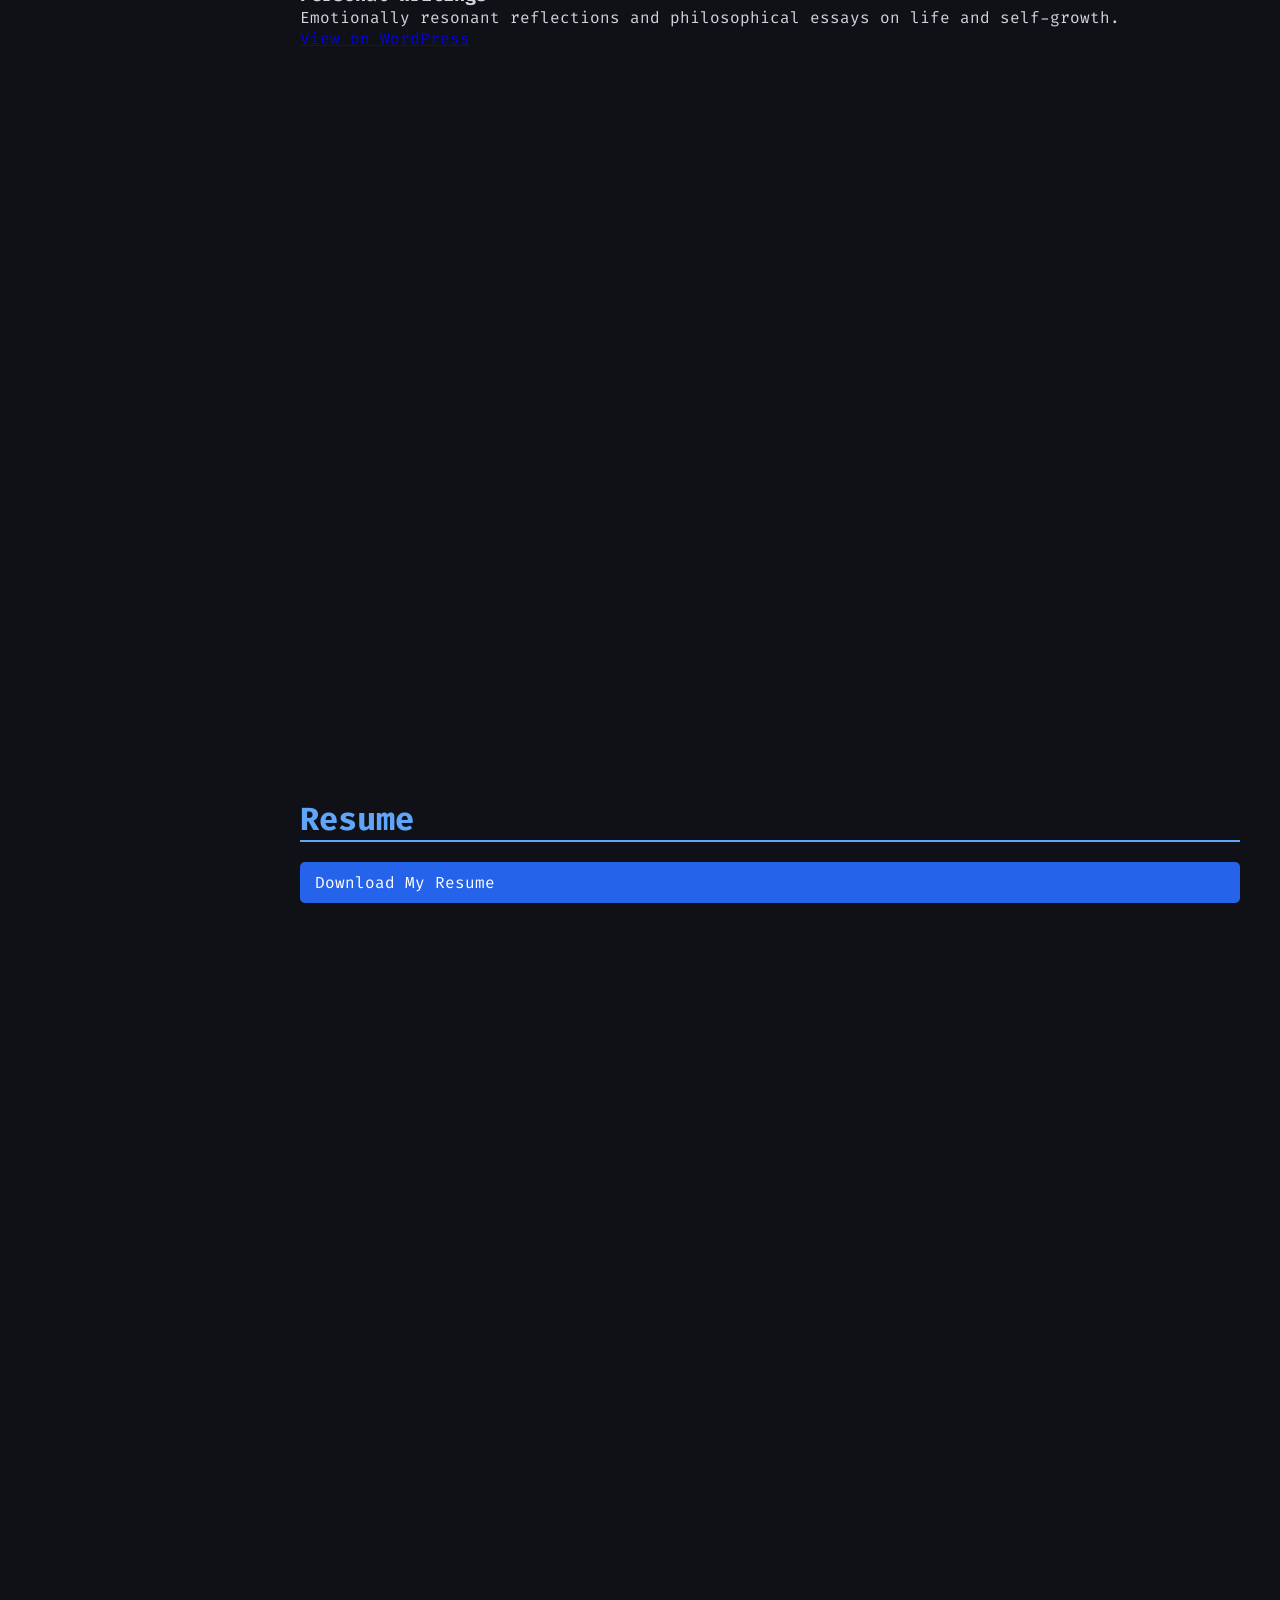
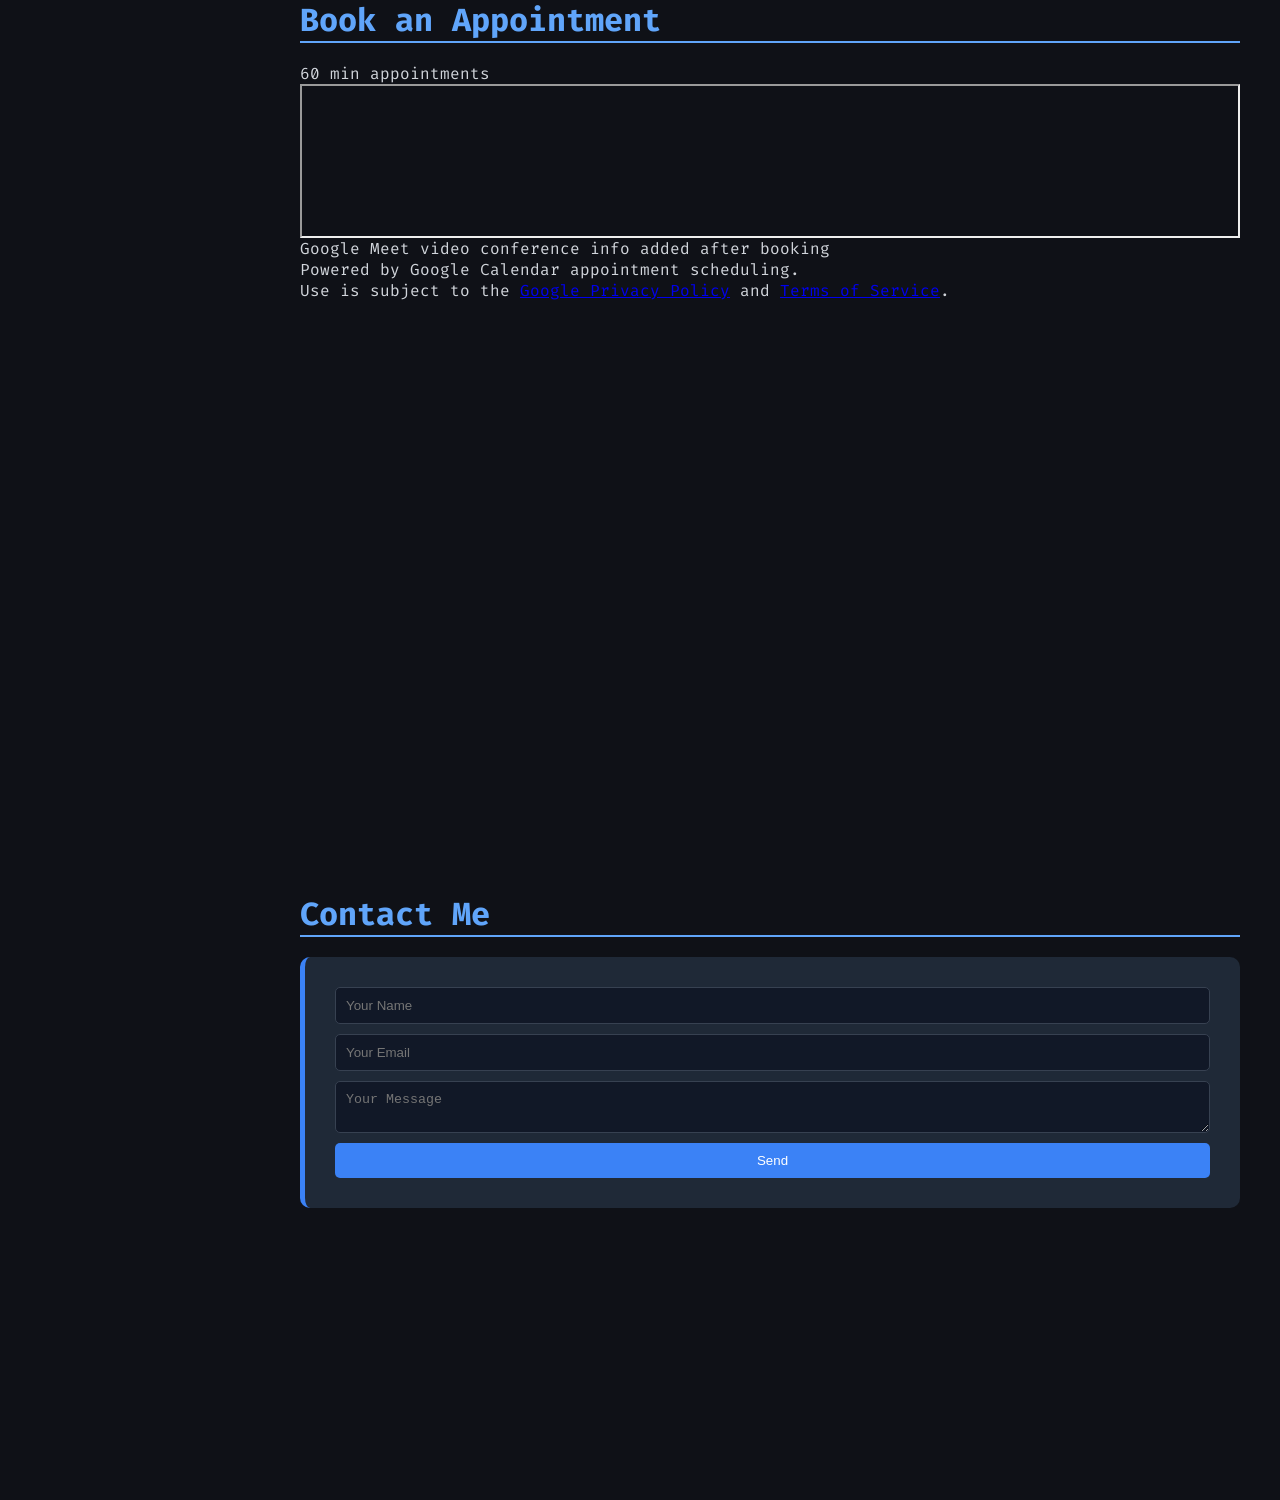
==== commit 54565b8e: "Update index.html" ====
--- a/index.html
+++ b/index.html
@@ -209,22 +209,44 @@
       <p>Software Engineer | Writer | Dreamer</p>
     </section>
 
-    <section id="projects">
-      <h2>Projects</h2>
-      <p><strong>Task Management App:</strong> <a href="https://github.com/hytejasvi/task-manager">View on GitHub</a></p>
-      <p><strong>Journal App:</strong> <a href="https://github.com/hytejasvi/journal-app">View on GitHub</a></p>
-    </section>
-
-    <section id="blogs">
-      <h2>Blogs</h2>
-      <div class="blogs">
-        <div class="blog-card">
-          <h3>Life is too short to spend it at war with yourself</h3>
-          <p>An introspective piece on self-acceptance and growth.</p>
+    <!-- GitHub Contribution Section -->
+    <section>
+      <h1>My GitHub Contributions</h1>
+      <p>This graph shows my daily activity on GitHub over the past year.</p>
+      <img src="https://ghchart.rshah.org/TejasviHy" alt="GitHub chart" style="max-width:100%; border-radius: 8px;">
+      <p><a href="https://github.com/hytejasvi" target="_blank">View on GitHub</a></p>
+    </section>
+
+    <!-- GitHub Projects Section -->
+    <section>
+      <h2>Highlighted Projects</h2>
+      <div class="project-list">
+        <div class="project-card">
+          <h3>Task Management App</h3>
+          <p>A simple yet powerful app to manage tasks with deadlines and priorities.</p>
+          <a href="https://github.com/hytejasvi/task-management-app" target="_blank">View Project</a>
         </div>
-        <div class="blog-card">
-          <h3>Why I left my job to find purpose</h3>
-          <p>My journey of courage, uncertainty, and love.</p>
+        <div class="project-card">
+          <h3>Journal App</h3>
+          <p>An intuitive journal app to document daily reflections with tagging features.</p>
+          <a href="https://github.com/hytejasvi/journal-app" target="_blank">View Project</a>
+        </div>
+      </div>
+    </section>
+
+    <!-- Blog Writing Section -->
+    <section>
+      <h2>My Blog Writing</h2>
+      <div class="blog-list">
+        <div class="blog-card" onclick="window.open('https://medium.com/@hytejasvi', '_blank')">
+          <h3>Technical Writings</h3>
+          <p>Posts on software engineering, system design, and development best practices.</p>
+          <a href="https://medium.com/@hytejasvi" target="_blank">View on Medium</a>
+        </div>
+        <div class="blog-card" onclick="window.open('https://lazycoder95.wordpress.com', '_blank')">
+          <h3>Personal Writings</h3>
+          <p>Emotionally resonant reflections and philosophical essays on life and self-growth.</p>
+          <a href="https://lazycoder95.wordpress.com" target="_blank">View on WordPress</a>
         </div>
       </div>
     </section>
@@ -234,7 +256,7 @@
       <a href="your-resume.pdf" target="_blank">Download My Resume</a>
     </section>
 
-<section id="calendar" style="background-color: #f9f9f9; color: #111; padding: 40px 20px;">
+<!--<section id="calendar" style="background-color: #f9f9f9; color: #111; padding: 40px 20px;">
   <h2 style="text-align: center;">Select an appointment time</h2>
 
   <div style="max-width: 800px; margin: 0 auto;">
@@ -244,13 +266,23 @@
 
   <div style="height: 20px;"></div> <!-- Spacer -->
 
-  <p style="font-size: 0.9rem; color: #555;">
+ <!-- <p style="font-size: 0.9rem; color: #555;">
     <a href="https://policies.google.com/privacy" target="_blank">Google Privacy Policy</a> and
     <a href="https://policies.google.com/terms" target="_blank">Terms of Service</a>.
   </p>
 </div>
-</section>
-
+</section> -->
+<!-- Appointment Booking Section -->
+    <section>
+      <h2>Book an Appointment</h2>
+      <p>60 min appointments</p>
+      <iframe src="https://calendar.google.com/calendar/appointments/schedules/AcZssZ0vILHqREjQbUAwZT3y5q38odFQeD5ld7S0-3NMb18GBEqwlydk_2zIdui9MpzHzrw7LgukojVf?gv=true" loading="lazy"></iframe>
+      <p>Google Meet video conference info added after booking</p>
+      <p>
+        Powered by Google Calendar appointment scheduling.<br>
+        Use is subject to the <a href="https://policies.google.com/privacy" target="_blank">Google Privacy Policy</a> and <a href="https://policies.google.com/terms" target="_blank">Terms of Service</a>.
+      </p>
+    </section>
 
     <section id="contact">
       <h2>Contact Me</h2>
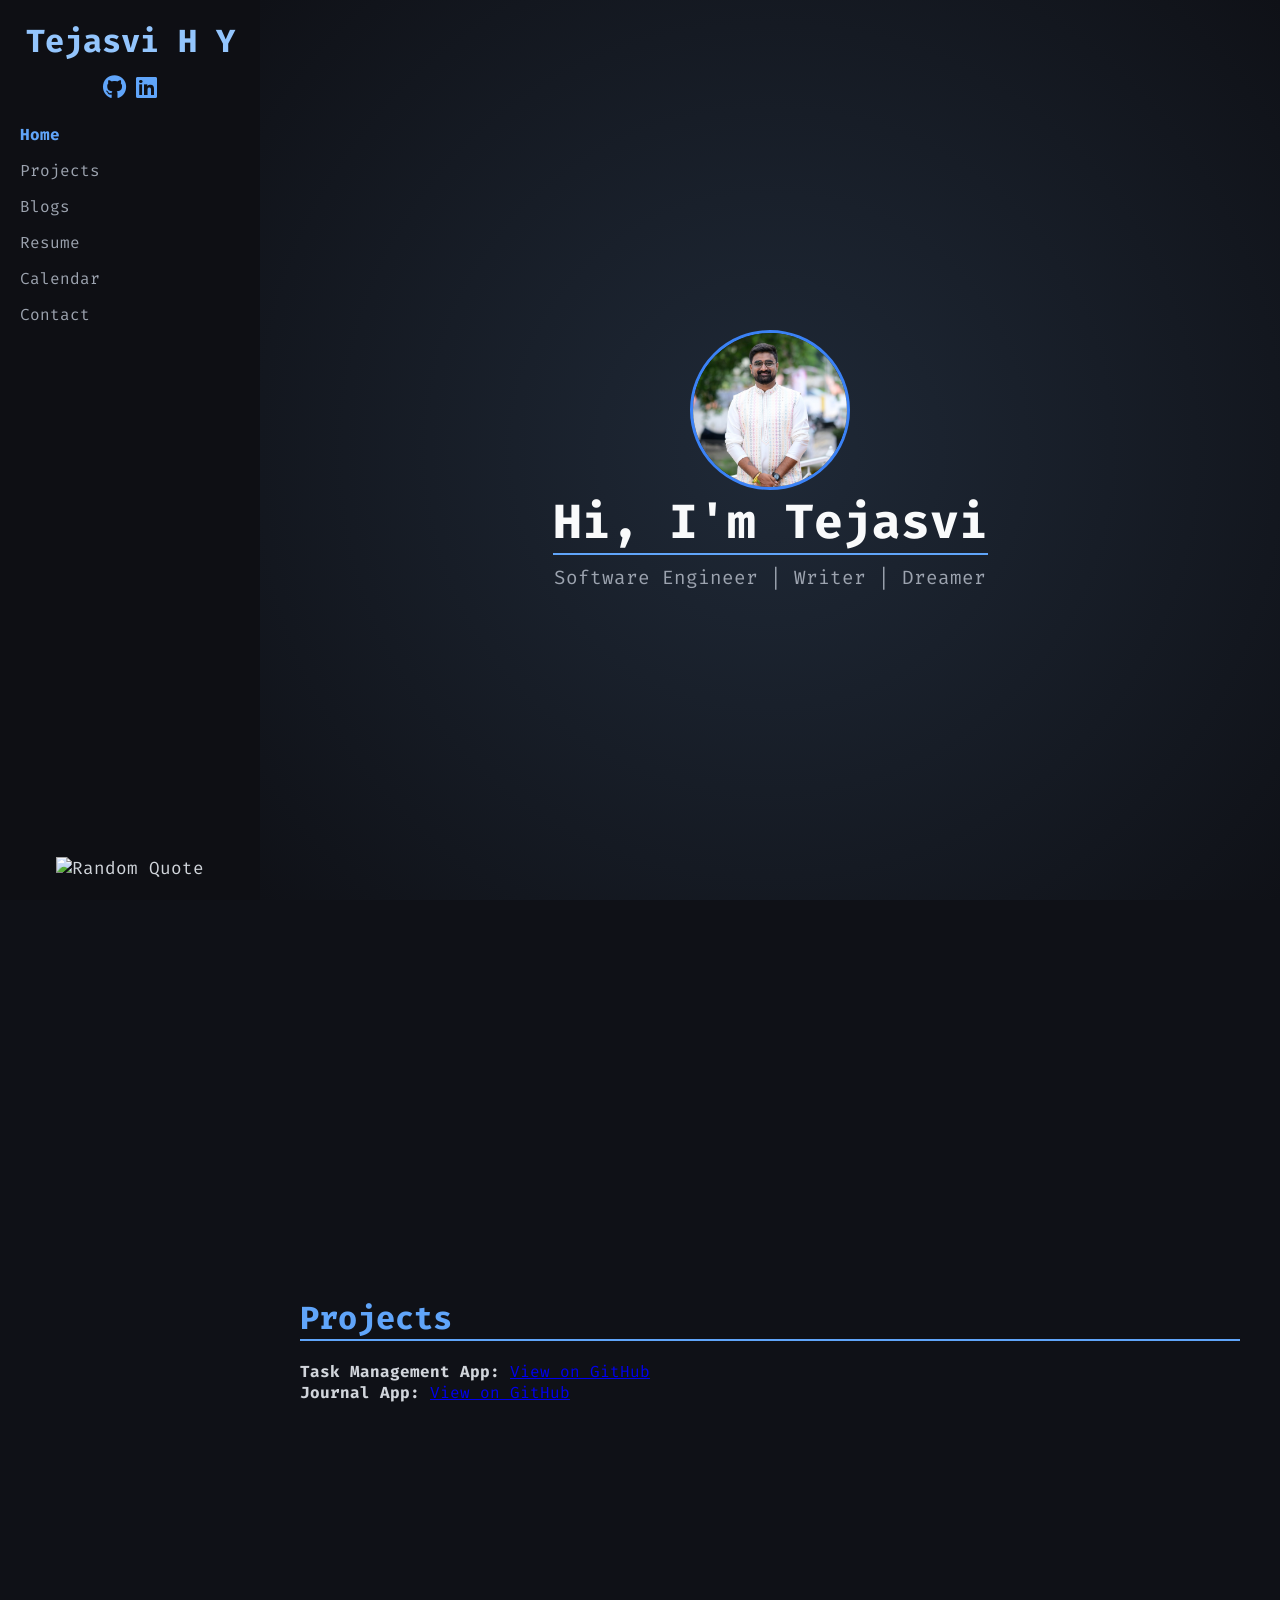
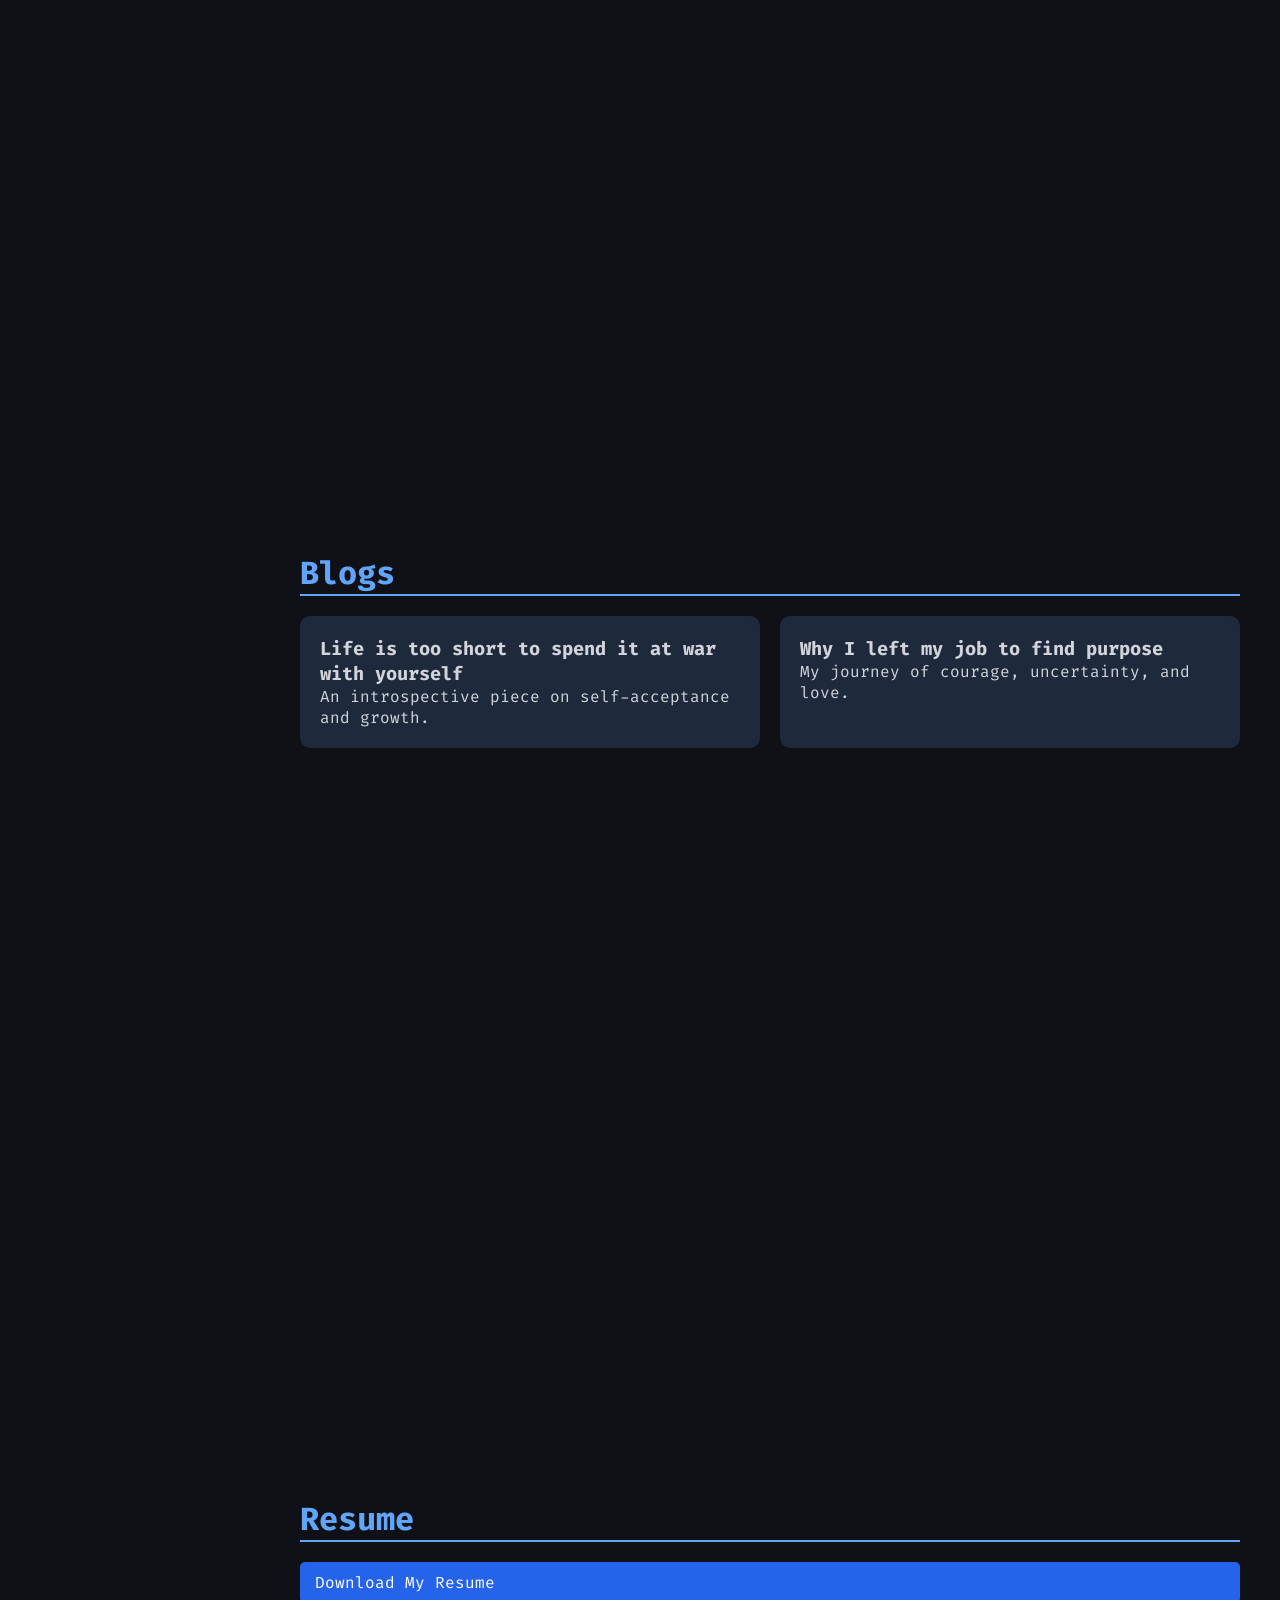
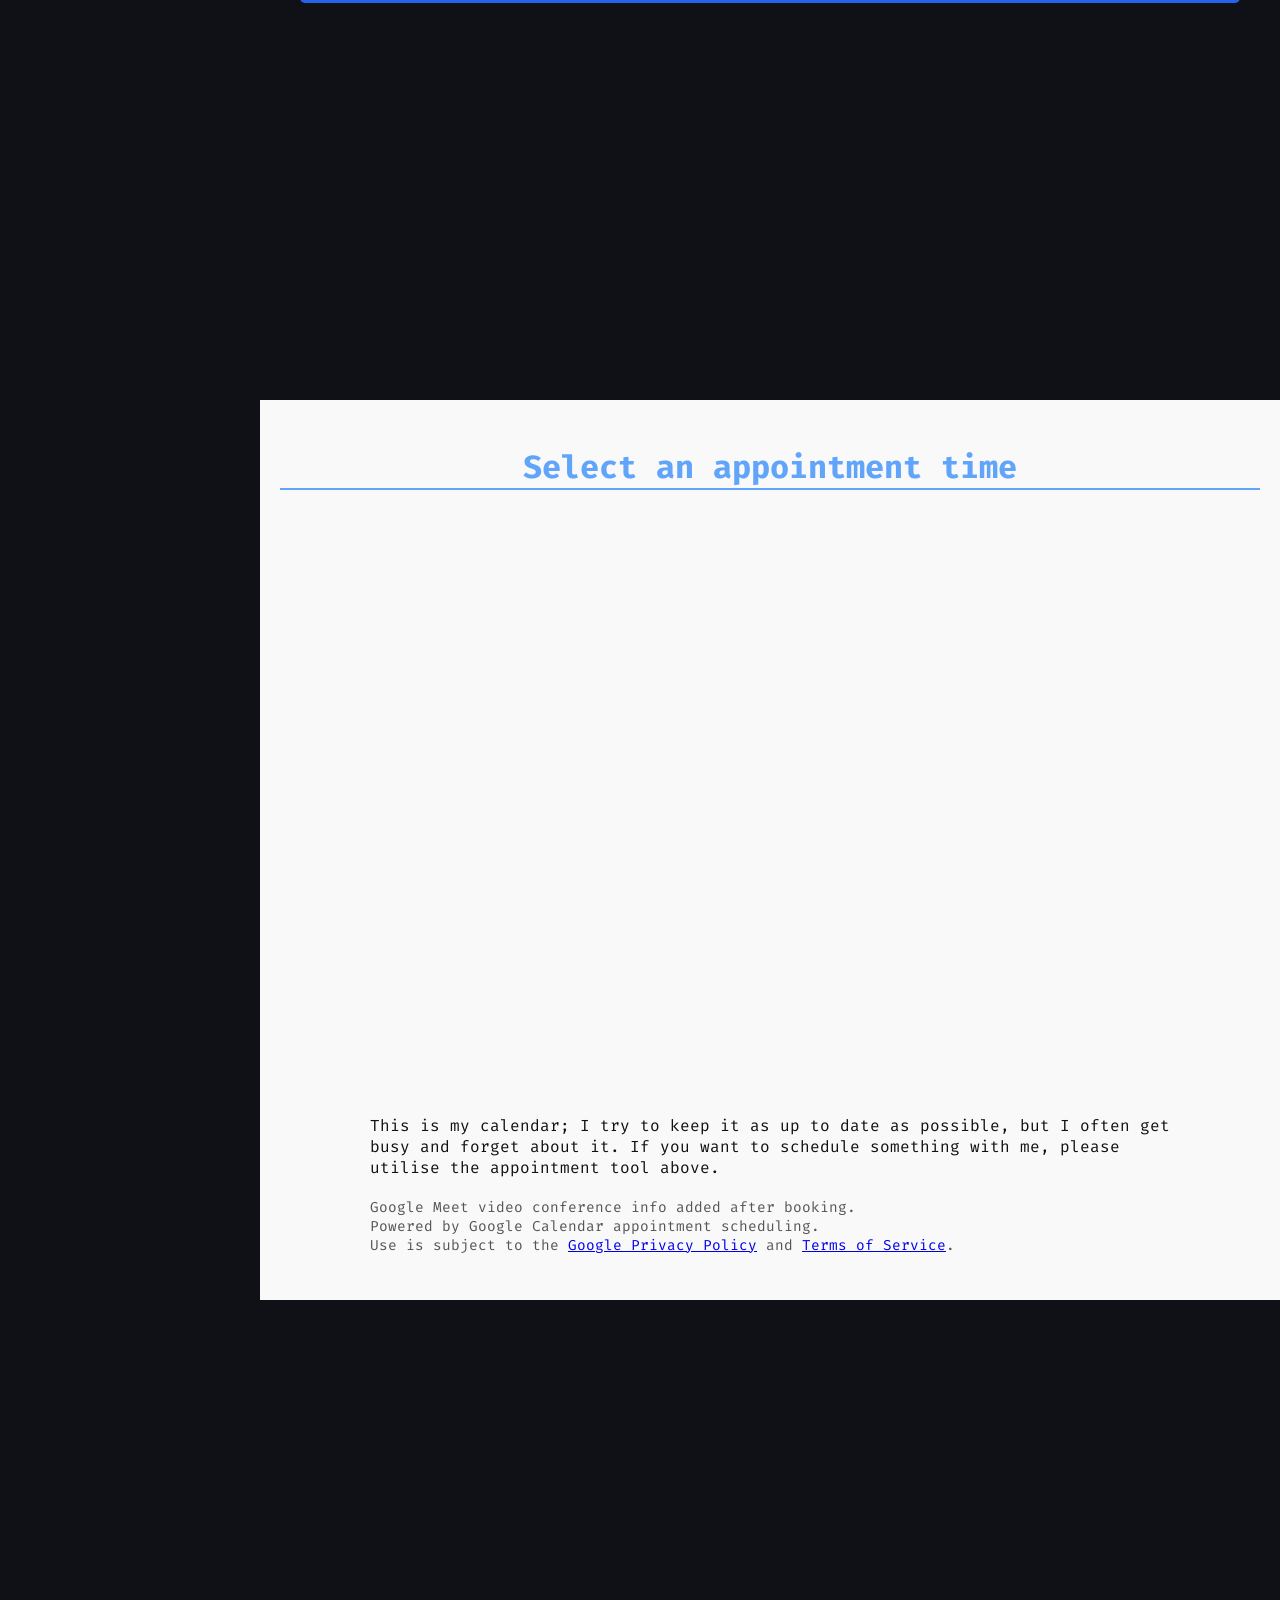
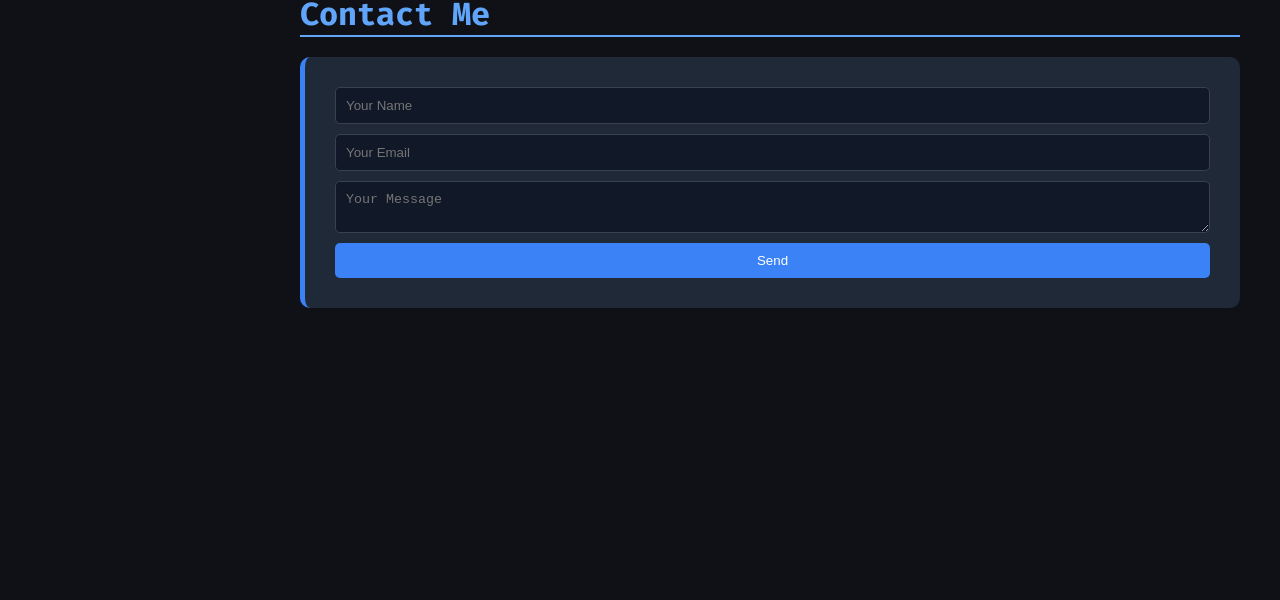
==== commit 9ea667c3: "Update index.html" ====
--- a/index.html
+++ b/index.html
@@ -198,7 +198,7 @@
       <a href="#contact">Contact</a>
     </nav>
     <div class="quote-banner">
-      <img src="https://quotes-github-readme.vercel.app/api?type=horizontal&theme=tokyonight" alt="Random Quote" style="width: 100%; max-width: 260px;" />
+        <img src="https://quotes-github-readme.vercel.app/api?type=horizontal&theme=tokyonight" alt="Random Quote" style="width: 100%; max-width: 260px;" />
     </div>
   </div>
 
@@ -209,44 +209,22 @@
       <p>Software Engineer | Writer | Dreamer</p>
     </section>
 
-    <!-- GitHub Contribution Section -->
-    <section>
-      <h1>My GitHub Contributions</h1>
-      <p>This graph shows my daily activity on GitHub over the past year.</p>
-      <img src="https://ghchart.rshah.org/TejasviHy" alt="GitHub chart" style="max-width:100%; border-radius: 8px;">
-      <p><a href="https://github.com/hytejasvi" target="_blank">View on GitHub</a></p>
-    </section>
-
-    <!-- GitHub Projects Section -->
-    <section>
-      <h2>Highlighted Projects</h2>
-      <div class="project-list">
-        <div class="project-card">
-          <h3>Task Management App</h3>
-          <p>A simple yet powerful app to manage tasks with deadlines and priorities.</p>
-          <a href="https://github.com/hytejasvi/task-management-app" target="_blank">View Project</a>
+    <section id="projects">
+      <h2>Projects</h2>
+      <p><strong>Task Management App:</strong> <a href="https://github.com/hytejasvi/task-manager">View on GitHub</a></p>
+      <p><strong>Journal App:</strong> <a href="https://github.com/hytejasvi/journal-app">View on GitHub</a></p>
+    </section>
+
+    <section id="blogs">
+      <h2>Blogs</h2>
+      <div class="blogs">
+        <div class="blog-card">
+          <h3>Life is too short to spend it at war with yourself</h3>
+          <p>An introspective piece on self-acceptance and growth.</p>
         </div>
-        <div class="project-card">
-          <h3>Journal App</h3>
-          <p>An intuitive journal app to document daily reflections with tagging features.</p>
-          <a href="https://github.com/hytejasvi/journal-app" target="_blank">View Project</a>
-        </div>
-      </div>
-    </section>
-
-    <!-- Blog Writing Section -->
-    <section>
-      <h2>My Blog Writing</h2>
-      <div class="blog-list">
-        <div class="blog-card" onclick="window.open('https://medium.com/@hytejasvi', '_blank')">
-          <h3>Technical Writings</h3>
-          <p>Posts on software engineering, system design, and development best practices.</p>
-          <a href="https://medium.com/@hytejasvi" target="_blank">View on Medium</a>
-        </div>
-        <div class="blog-card" onclick="window.open('https://lazycoder95.wordpress.com', '_blank')">
-          <h3>Personal Writings</h3>
-          <p>Emotionally resonant reflections and philosophical essays on life and self-growth.</p>
-          <a href="https://lazycoder95.wordpress.com" target="_blank">View on WordPress</a>
+        <div class="blog-card">
+          <h3>Why I left my job to find purpose</h3>
+          <p>My journey of courage, uncertainty, and love.</p>
         </div>
       </div>
     </section>
@@ -256,33 +234,28 @@
       <a href="your-resume.pdf" target="_blank">Download My Resume</a>
     </section>
 
-<!--<section id="calendar" style="background-color: #f9f9f9; color: #111; padding: 40px 20px;">
+<section id="calendar" style="background-color: #f9f9f9; color: #111; padding: 40px 20px;">
   <h2 style="text-align: center;">Select an appointment time</h2>
 
   <div style="max-width: 800px; margin: 0 auto;">
-  <iframe
-    src="https://calendar.google.com/calendar/appointments/schedules/AcZssZ0AvVmYjUDTPrNdPNJdACGIg9fqMBBavS41Zac8ec0QFNP-tI4jxGcJzfFSMIV2WhslkvA4OwHt?gv=true"
-    style="width: 100%; height: 600px; border: none; border-radius: 10px;" loading="lazy"></iframe>
-
-  <div style="height: 20px;"></div> <!-- Spacer -->
-
- <!-- <p style="font-size: 0.9rem; color: #555;">
-    <a href="https://policies.google.com/privacy" target="_blank">Google Privacy Policy</a> and
-    <a href="https://policies.google.com/terms" target="_blank">Terms of Service</a>.
-  </p>
-</div>
-</section> -->
-<!-- Appointment Booking Section -->
-    <section>
-      <h2>Book an Appointment</h2>
-      <p>60 min appointments</p>
-      <iframe src="https://calendar.google.com/calendar/appointments/schedules/AcZssZ0vILHqREjQbUAwZT3y5q38odFQeD5ld7S0-3NMb18GBEqwlydk_2zIdui9MpzHzrw7LgukojVf?gv=true" loading="lazy"></iframe>
-      <p>Google Meet video conference info added after booking</p>
-      <p>
-        Powered by Google Calendar appointment scheduling.<br>
-        Use is subject to the <a href="https://policies.google.com/privacy" target="_blank">Google Privacy Policy</a> and <a href="https://policies.google.com/terms" target="_blank">Terms of Service</a>.
-      </p>
-    </section>
+    <iframe
+      src="https://calendar.google.com/calendar/appointments/schedules/AcZssZ0AvVmYjUDTPrNdPNJdACGIg9fqMBBavS41Zac8ec0QFNP-tI4jxGcJzfFSMIV2WhslkvA4OwHt?gv=true"
+      style="width: 100%; height: 600px; border: none; border-radius: 10px;" loading="lazy"></iframe>
+    This is my calendar; I try to keep it as up to date as possible, 
+    but I often get busy and forget about it. If you want to schedule something with me, please utilise the appointment tool above. 
+    <p style="margin-top: 20px;">
+      
+    </p>
+    <p style="font-size: 0.9rem; color: #555;">
+     Google Meet video conference info added after booking.<br>
+      Powered by Google Calendar appointment scheduling.<br>
+      Use is subject to the 
+      <a href="https://policies.google.com/privacy" target="_blank">Google Privacy Policy</a> and
+      <a href="https://policies.google.com/terms" target="_blank">Terms of Service</a>.
+    </p>
+  </div>
+</section>
+
 
     <section id="contact">
       <h2>Contact Me</h2>
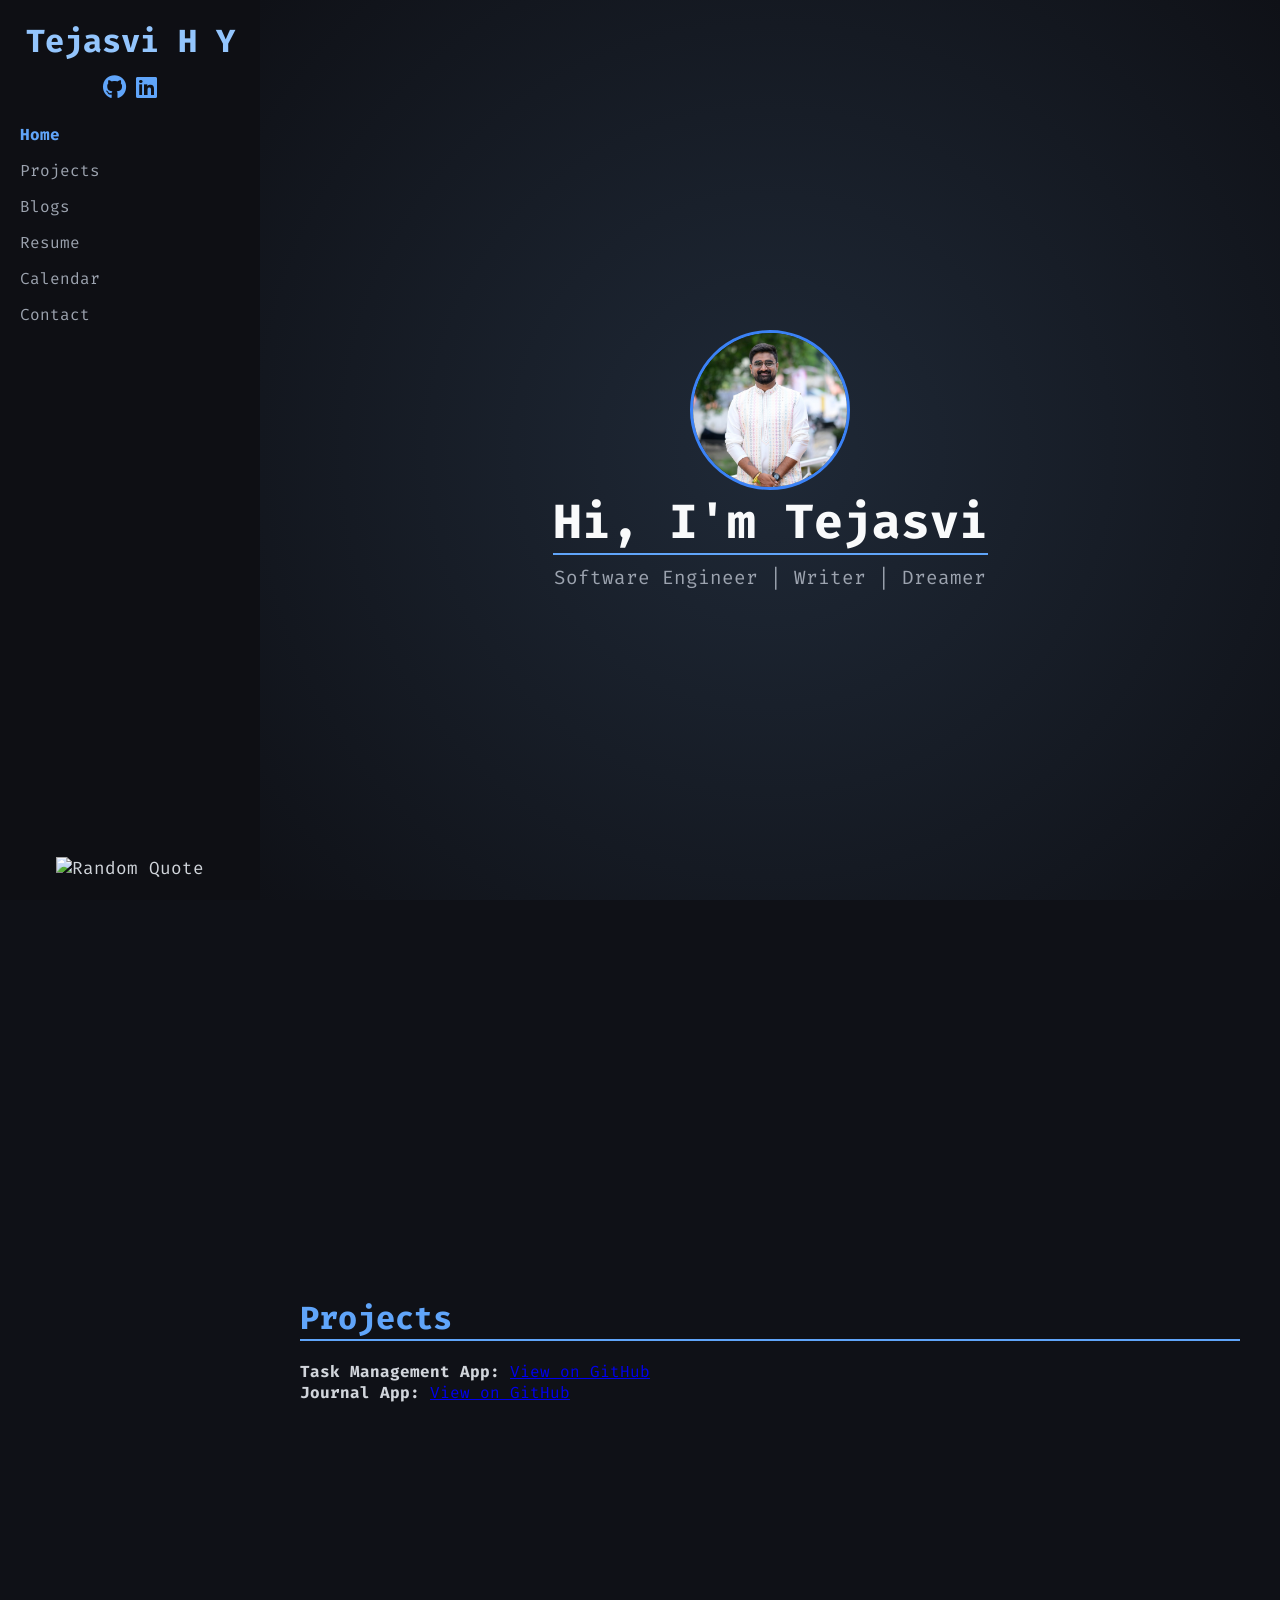
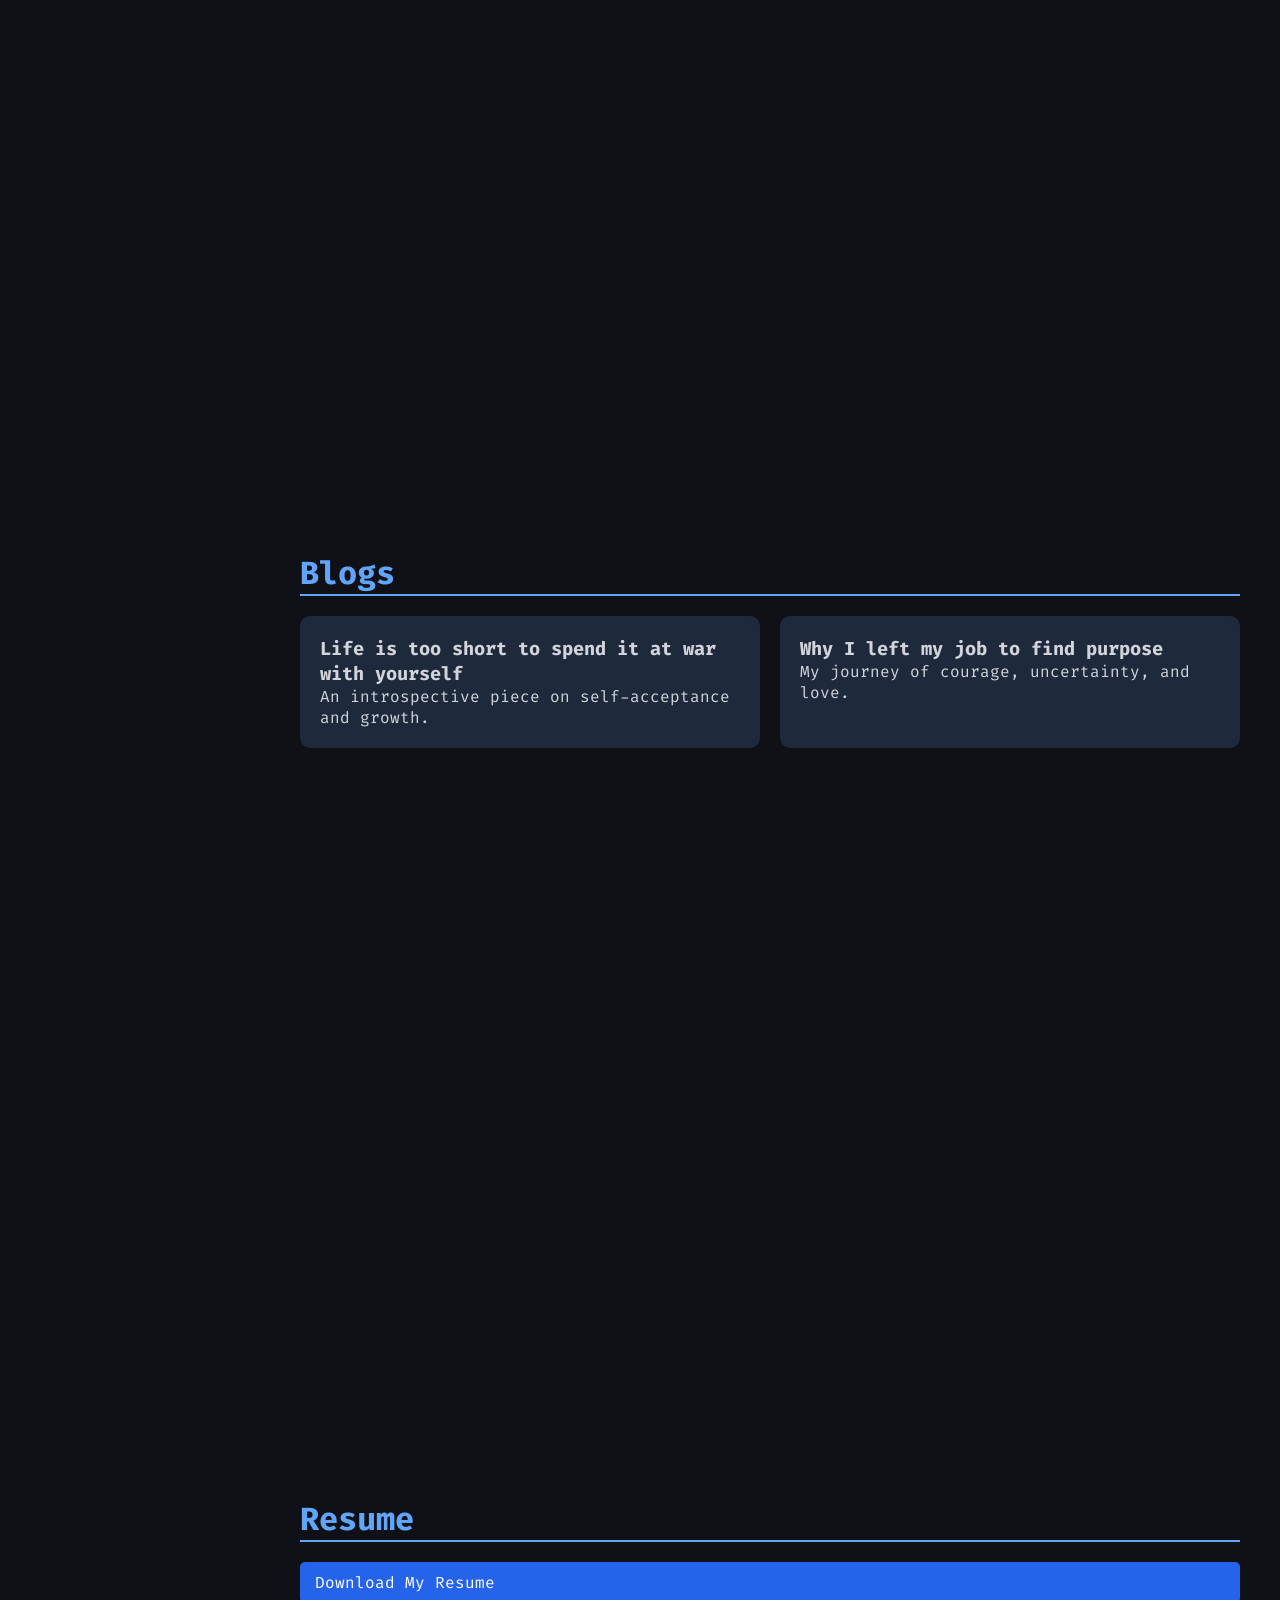
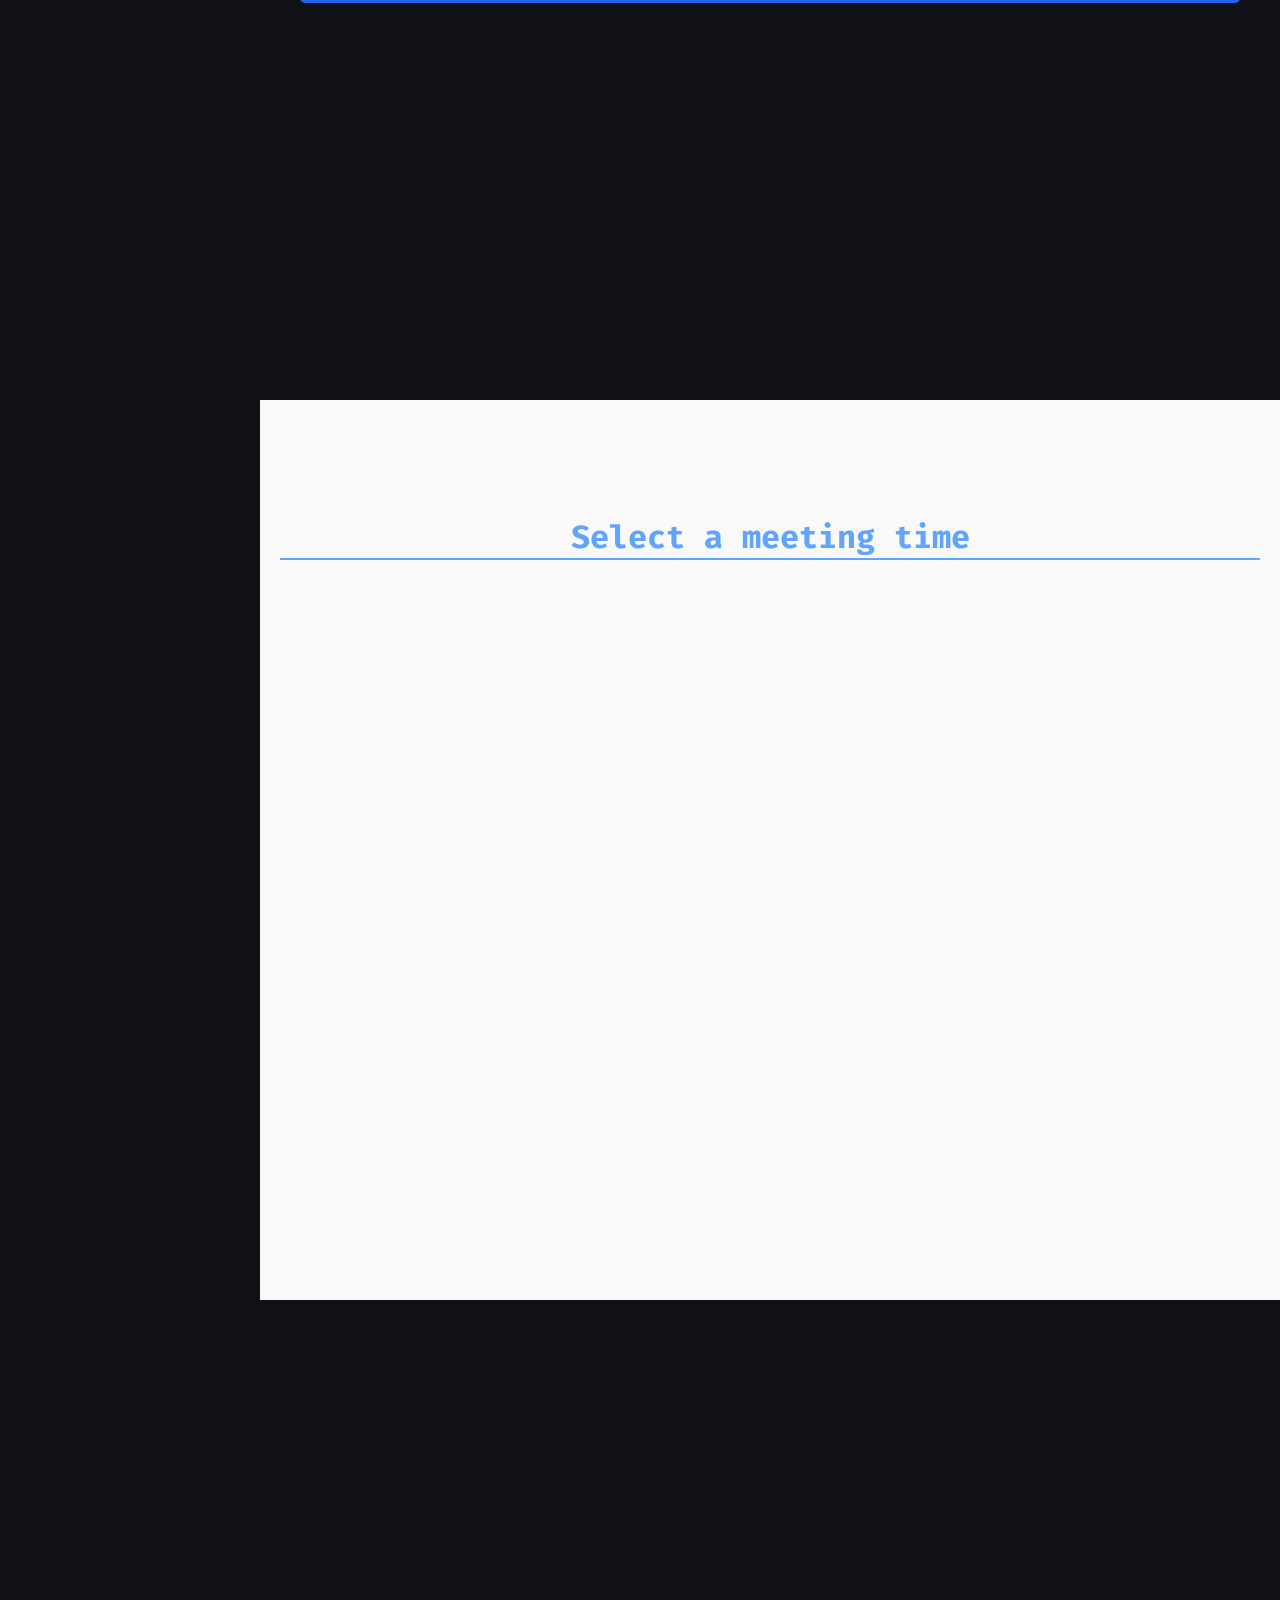
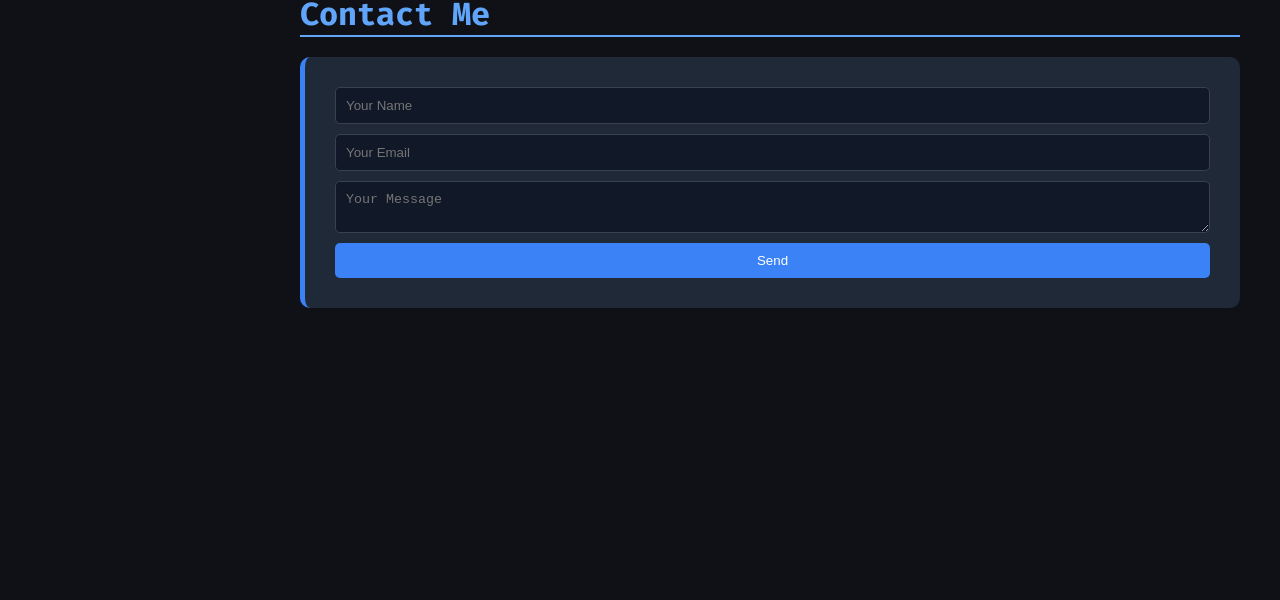
==== commit 20163010: "Update index.html" ====
--- a/index.html
+++ b/index.html
@@ -235,24 +235,12 @@
     </section>
 
 <section id="calendar" style="background-color: #f9f9f9; color: #111; padding: 40px 20px;">
-  <h2 style="text-align: center;">Select an appointment time</h2>
+  <h2 style="text-align: center;">Select a meeting time</h2>
 
   <div style="max-width: 800px; margin: 0 auto;">
     <iframe
       src="https://calendar.google.com/calendar/appointments/schedules/AcZssZ0AvVmYjUDTPrNdPNJdACGIg9fqMBBavS41Zac8ec0QFNP-tI4jxGcJzfFSMIV2WhslkvA4OwHt?gv=true"
       style="width: 100%; height: 600px; border: none; border-radius: 10px;" loading="lazy"></iframe>
-    This is my calendar; I try to keep it as up to date as possible, 
-    but I often get busy and forget about it. If you want to schedule something with me, please utilise the appointment tool above. 
-    <p style="margin-top: 20px;">
-      
-    </p>
-    <p style="font-size: 0.9rem; color: #555;">
-     Google Meet video conference info added after booking.<br>
-      Powered by Google Calendar appointment scheduling.<br>
-      Use is subject to the 
-      <a href="https://policies.google.com/privacy" target="_blank">Google Privacy Policy</a> and
-      <a href="https://policies.google.com/terms" target="_blank">Terms of Service</a>.
-    </p>
   </div>
 </section>
 
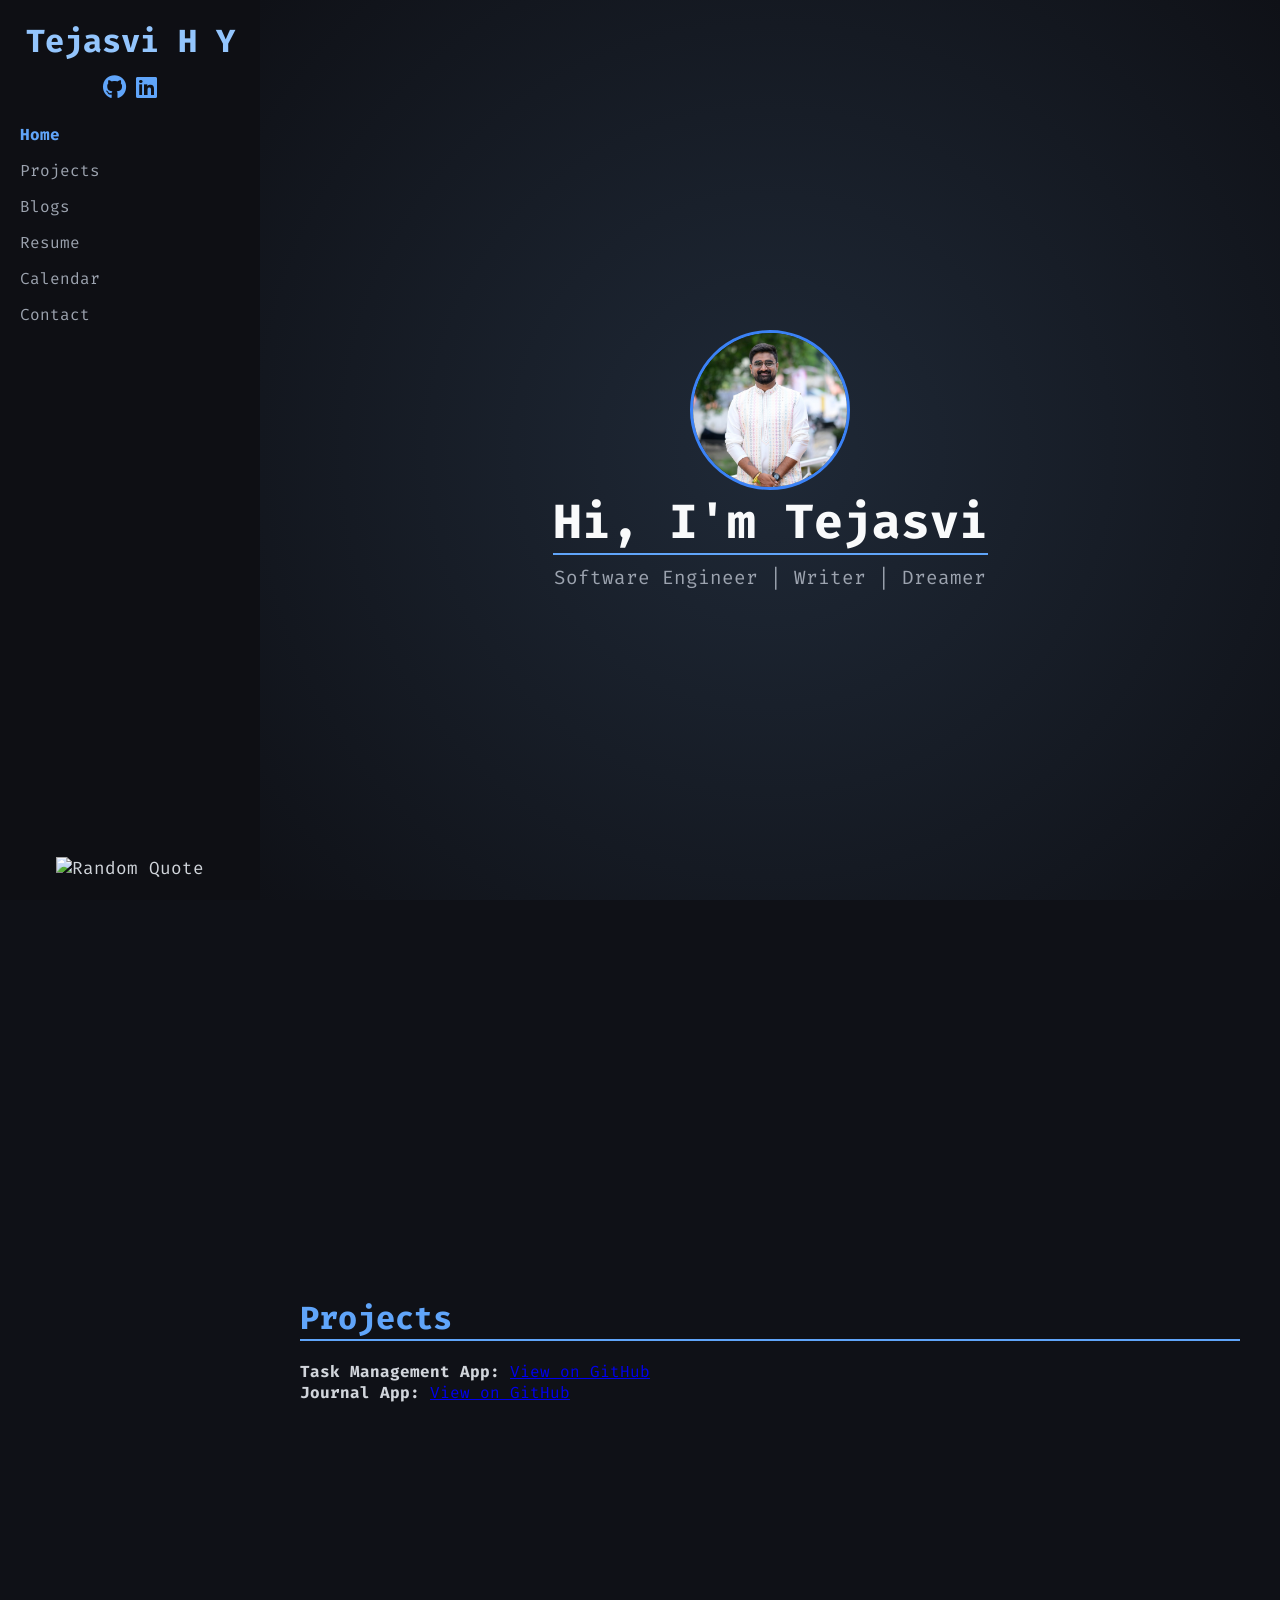
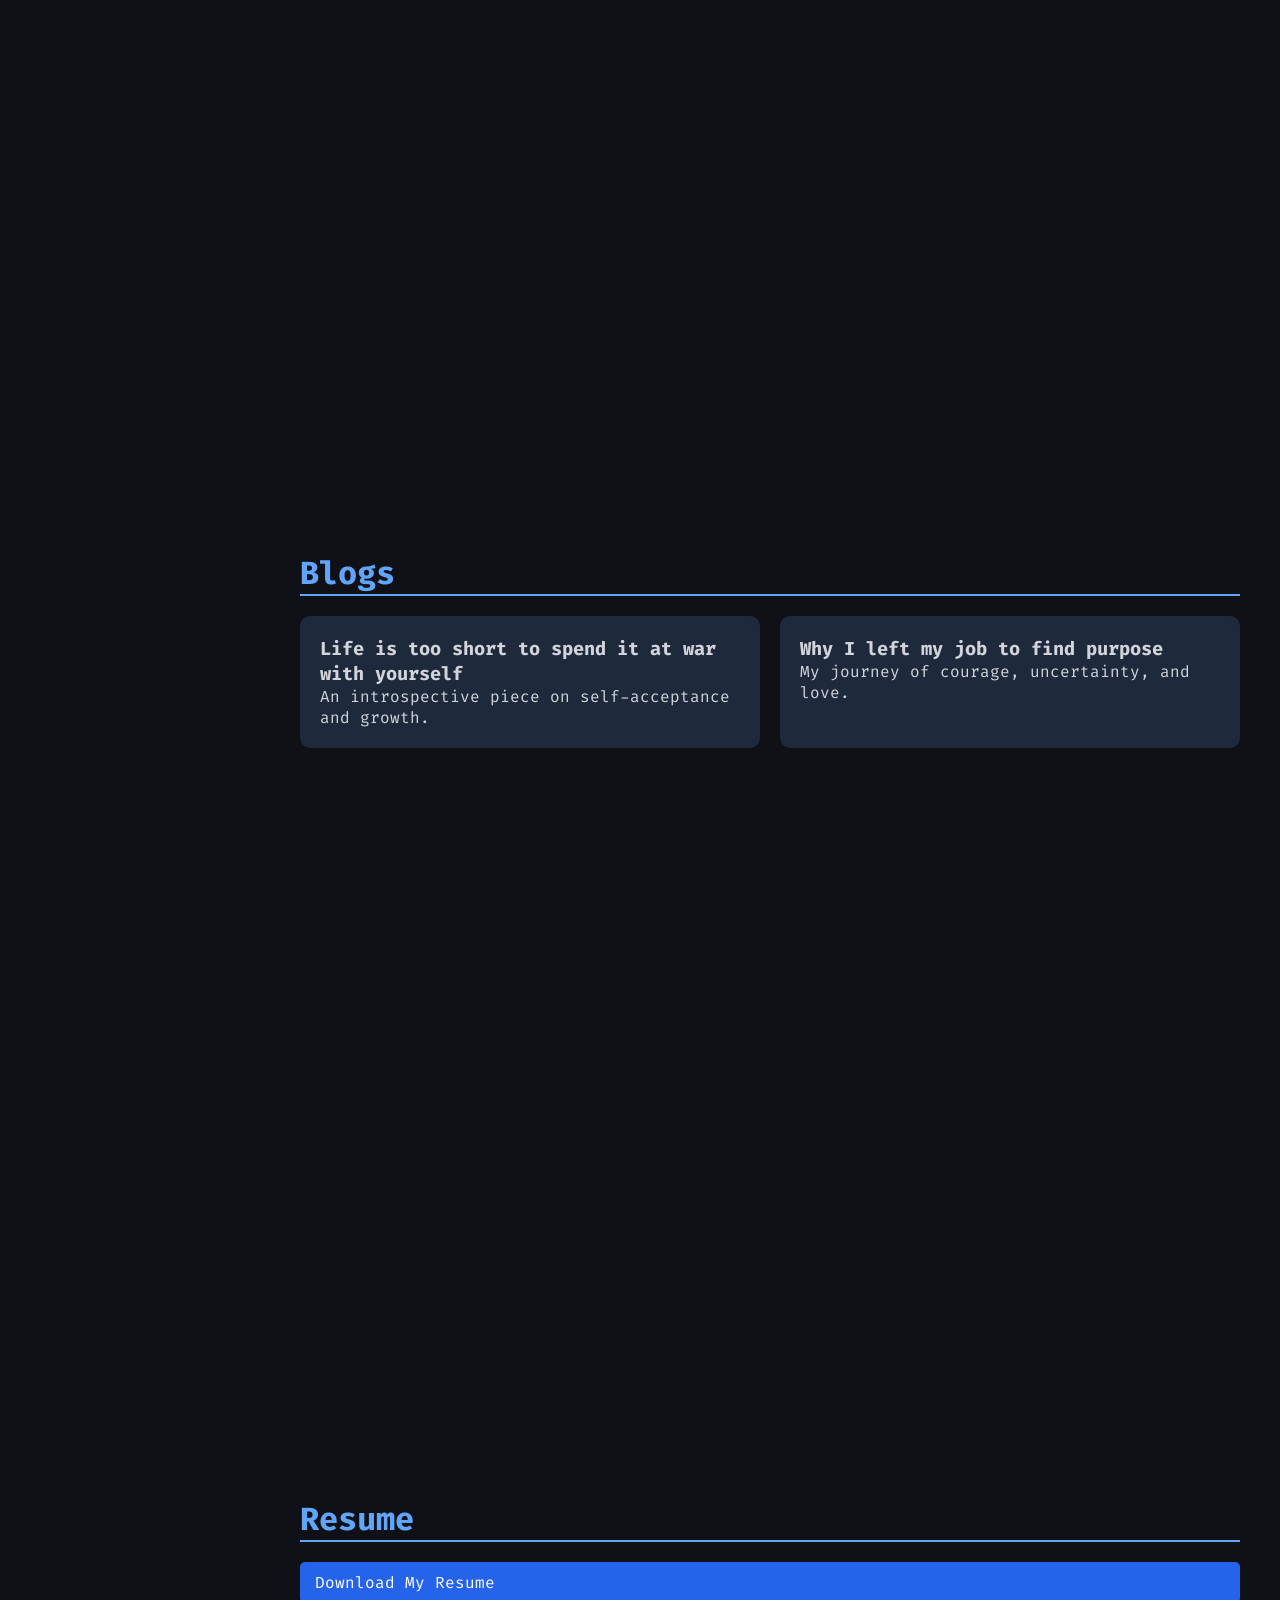
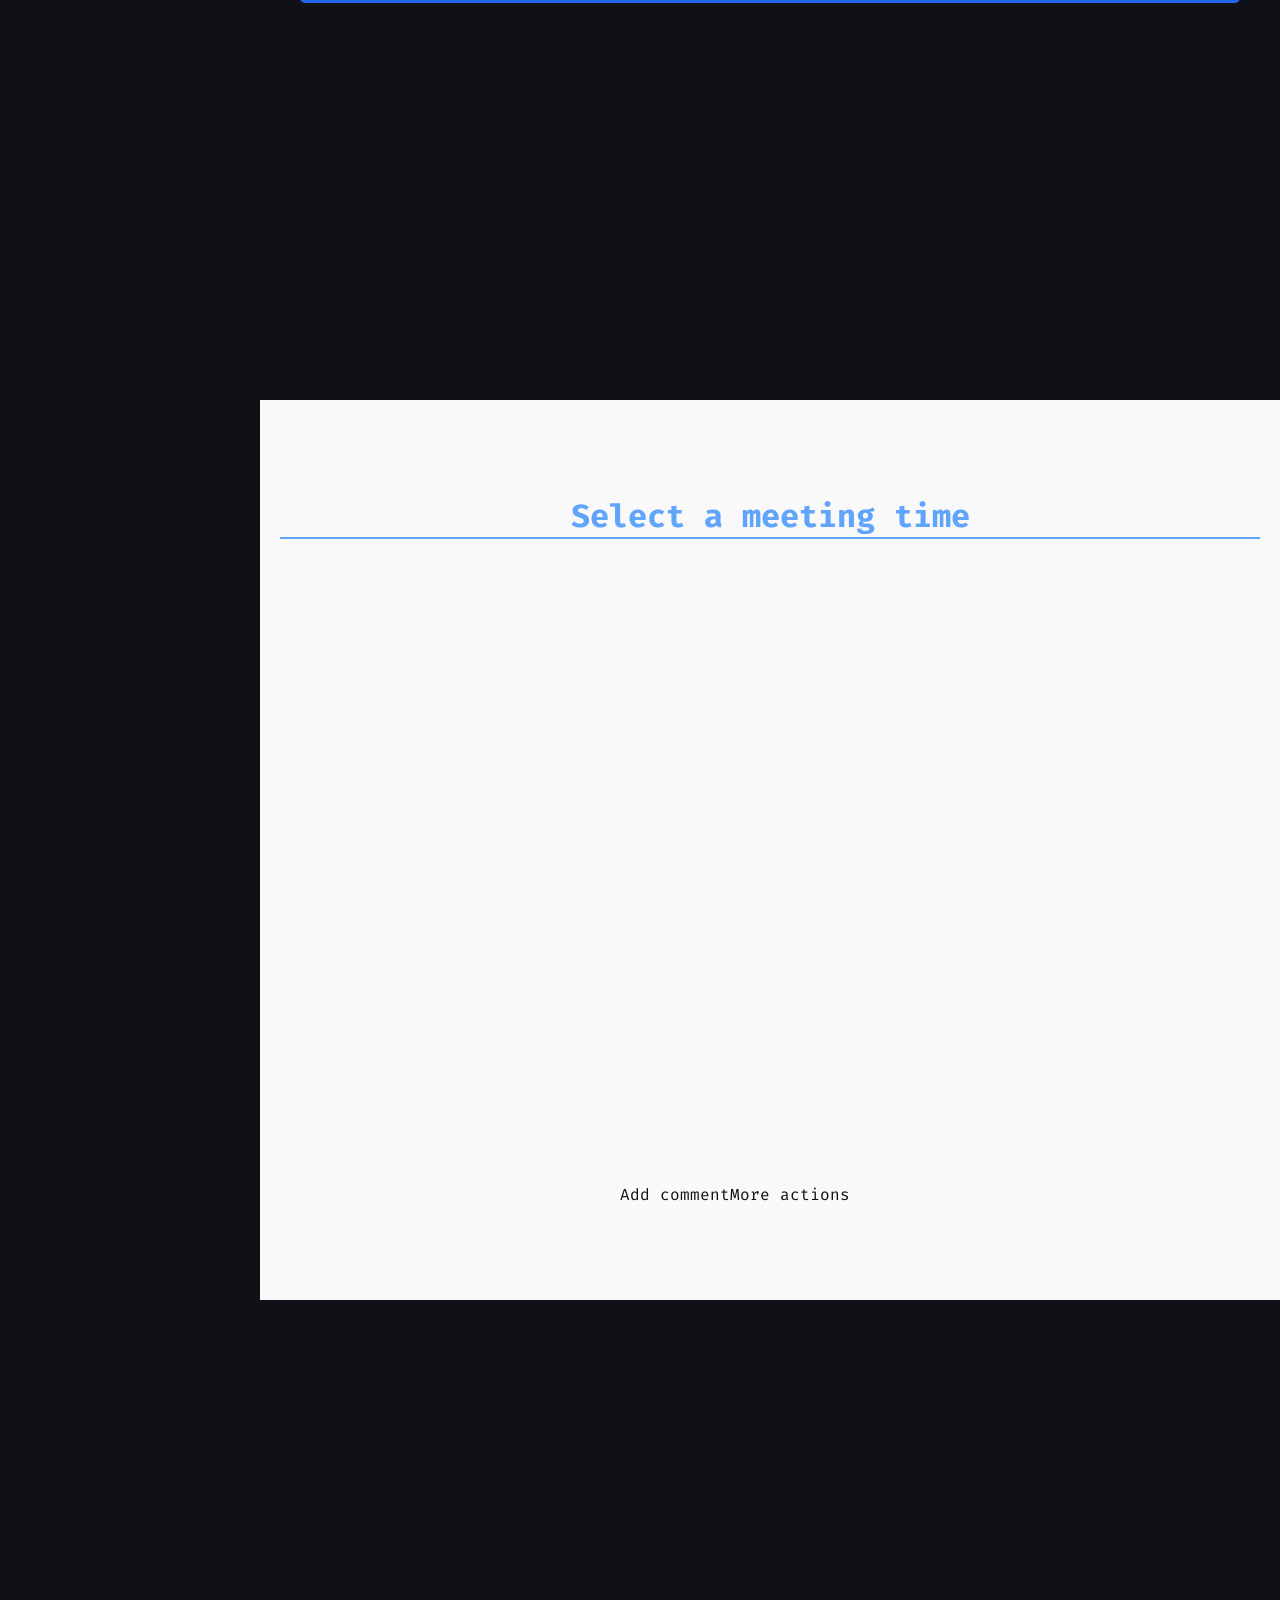
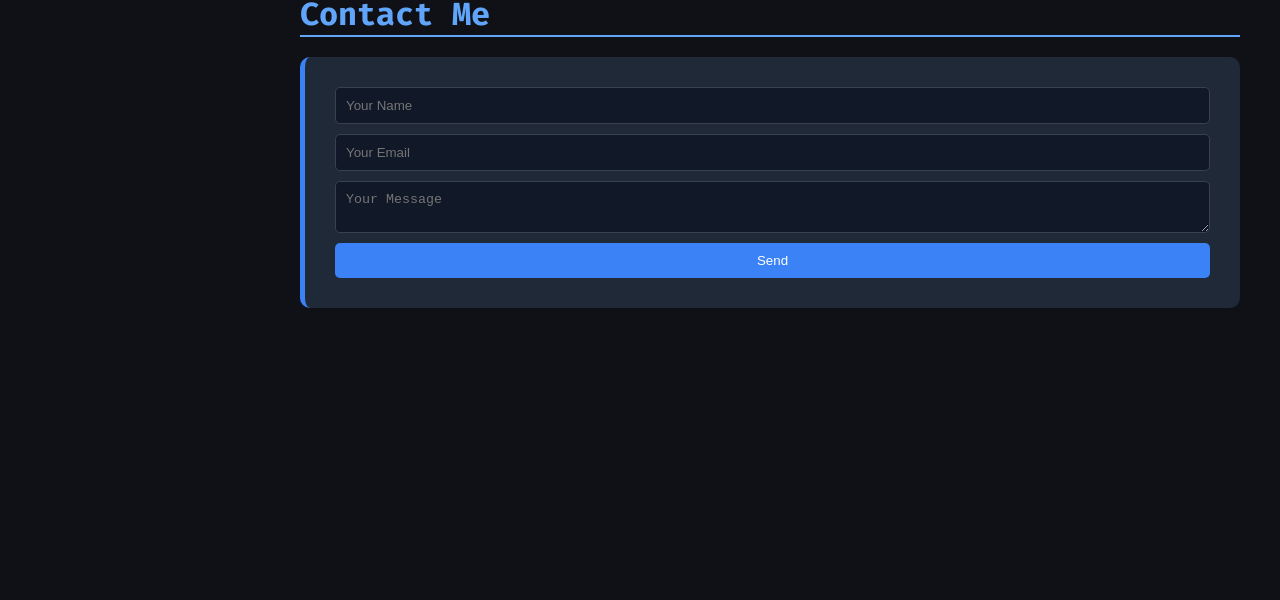
==== commit 883bd28d: "Update index.html" ====
--- a/index.html
+++ b/index.html
@@ -241,6 +241,8 @@
     <iframe
       src="https://calendar.google.com/calendar/appointments/schedules/AcZssZ0AvVmYjUDTPrNdPNJdACGIg9fqMBBavS41Zac8ec0QFNP-tI4jxGcJzfFSMIV2WhslkvA4OwHt?gv=true"
       style="width: 100%; height: 600px; border: none; border-radius: 10px;" loading="lazy"></iframe>
+     <p style="margin-top: 20px;">Add commentMore actions</p>
+    <p style="font-size: 0.9rem; color: #555;"></p>
   </div>
 </section>
 
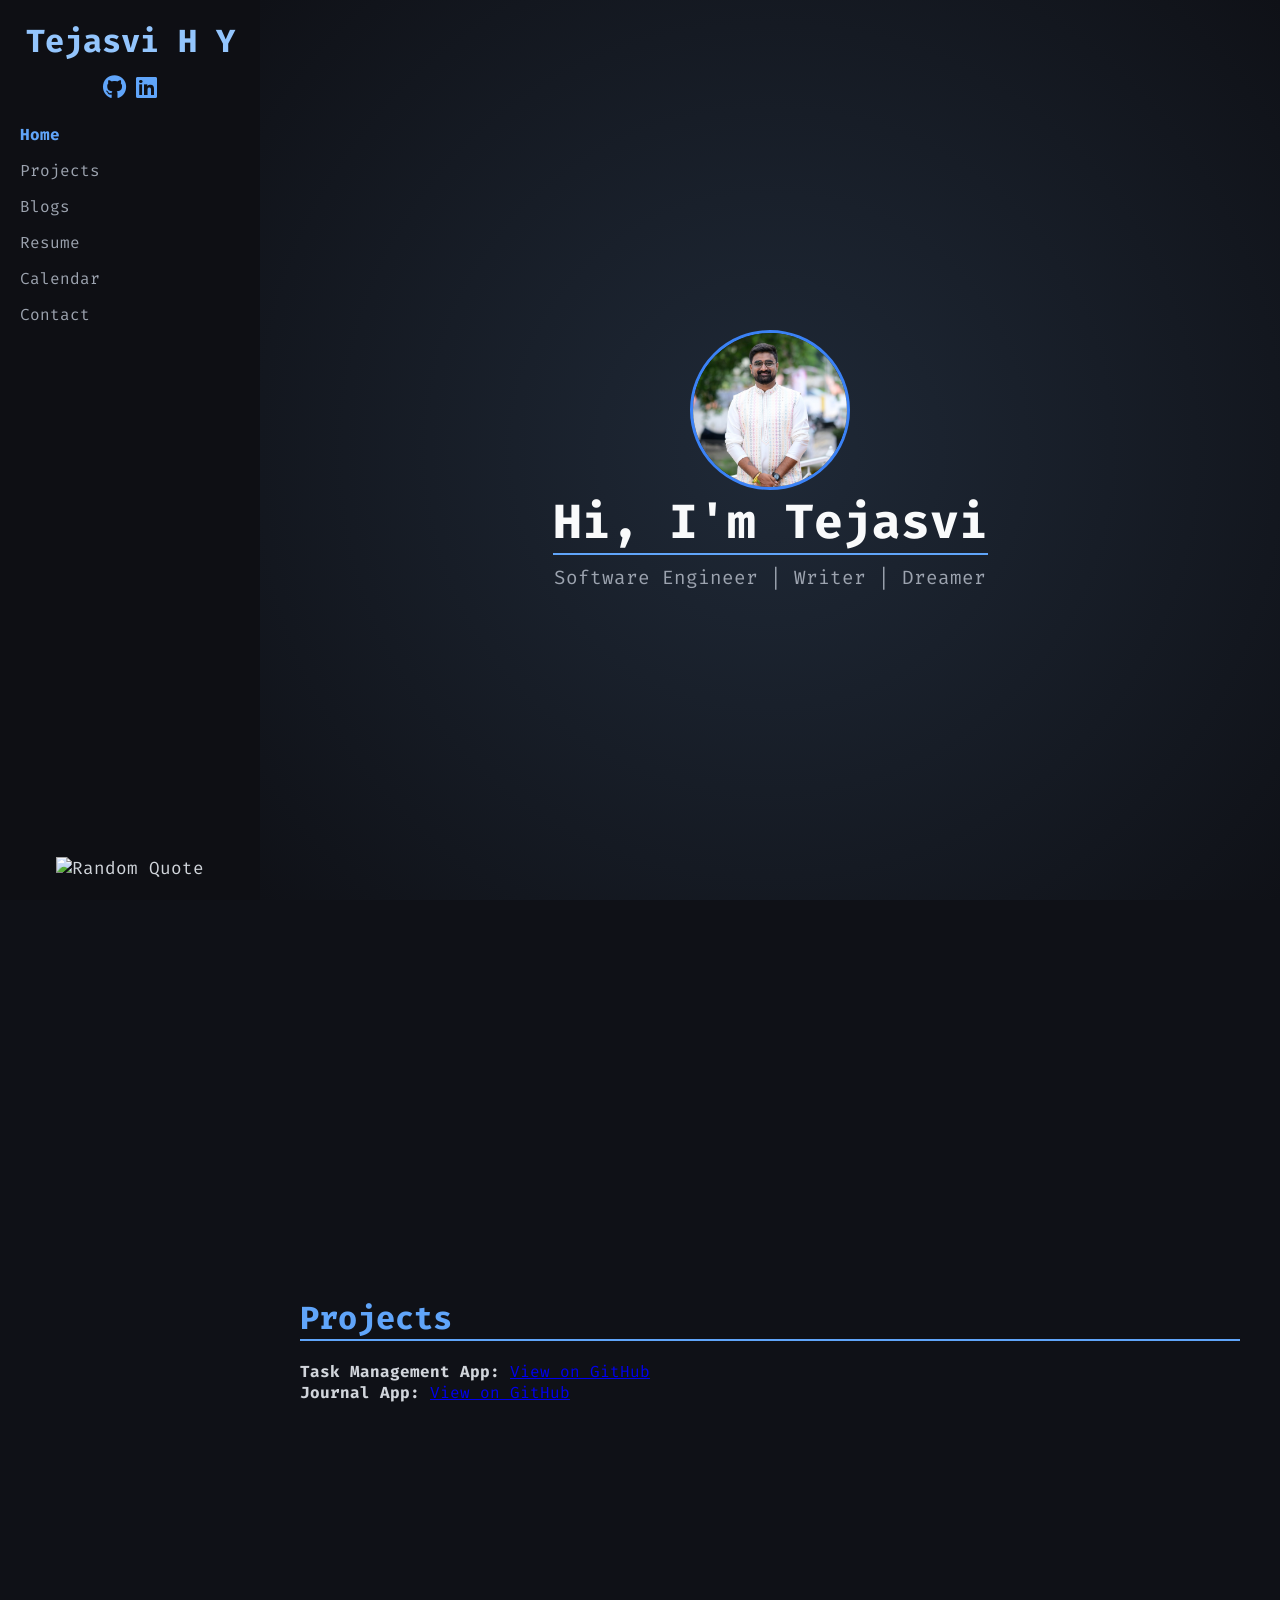
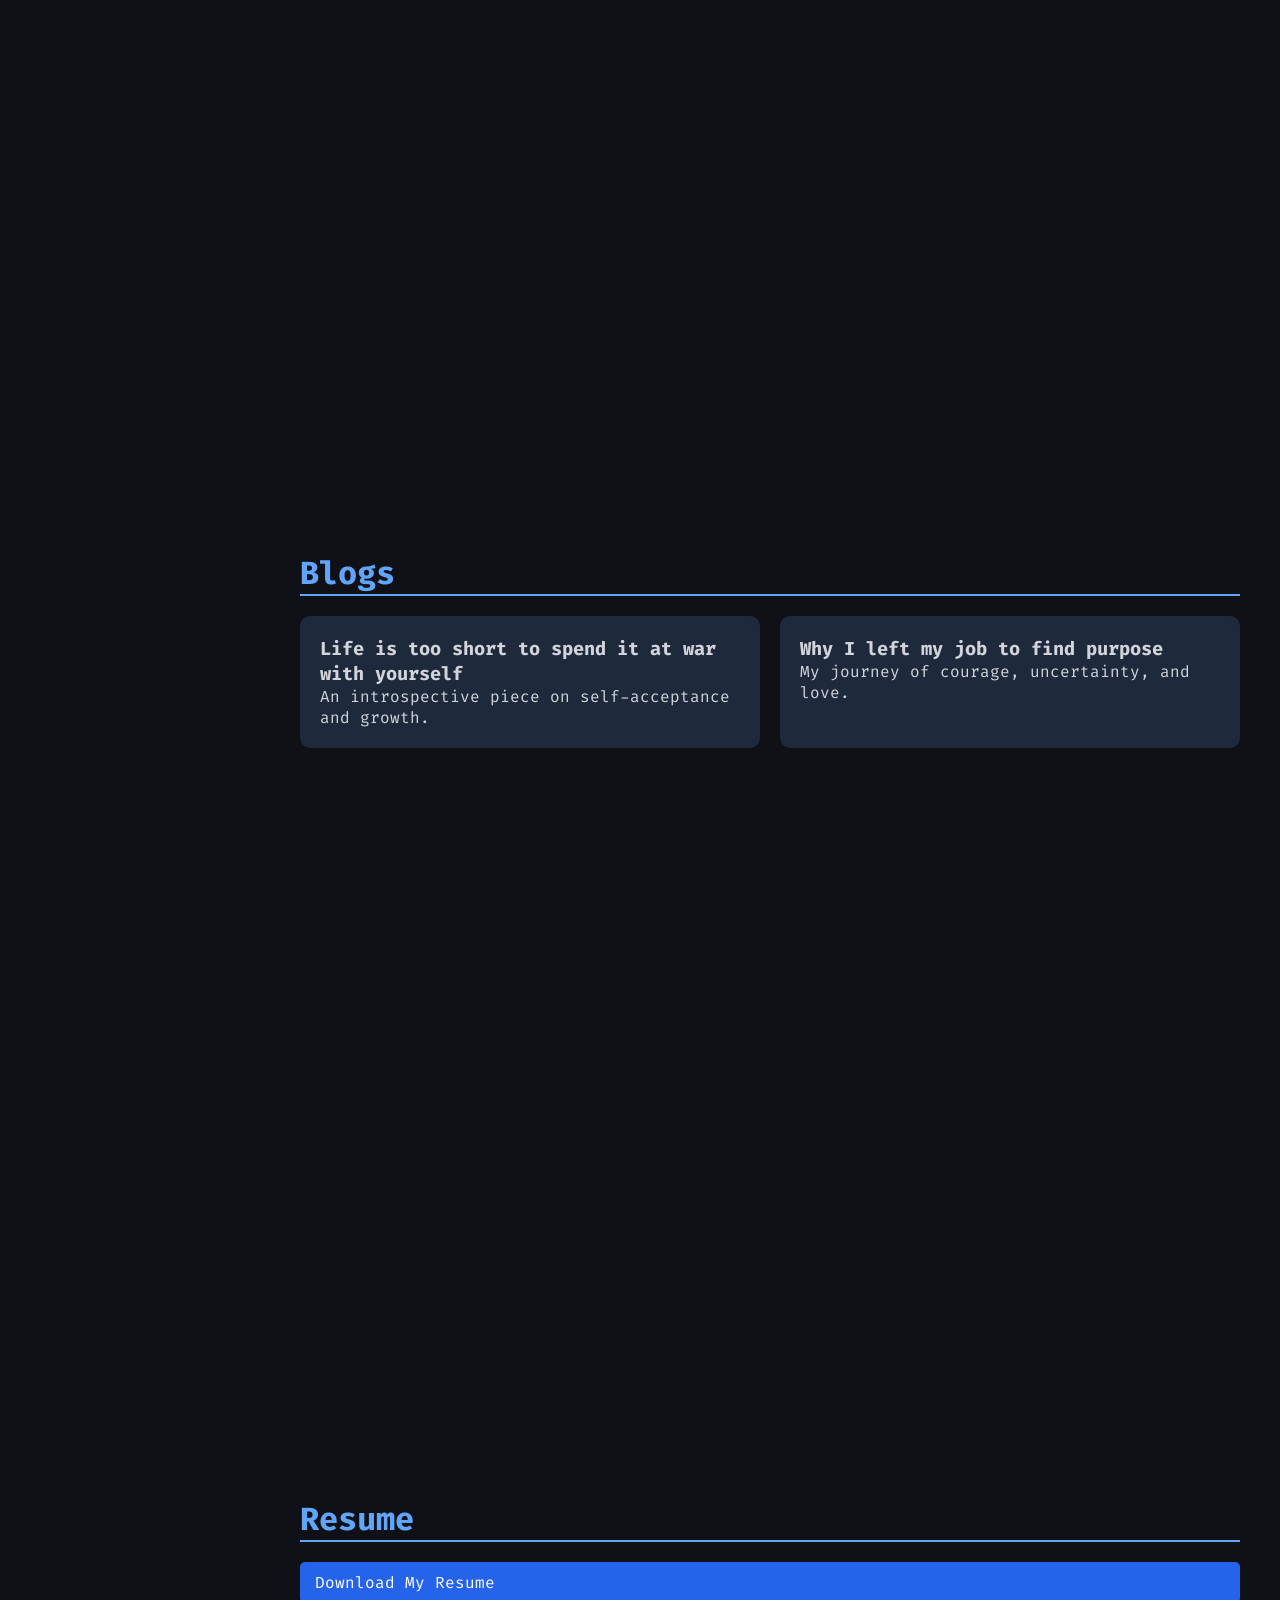
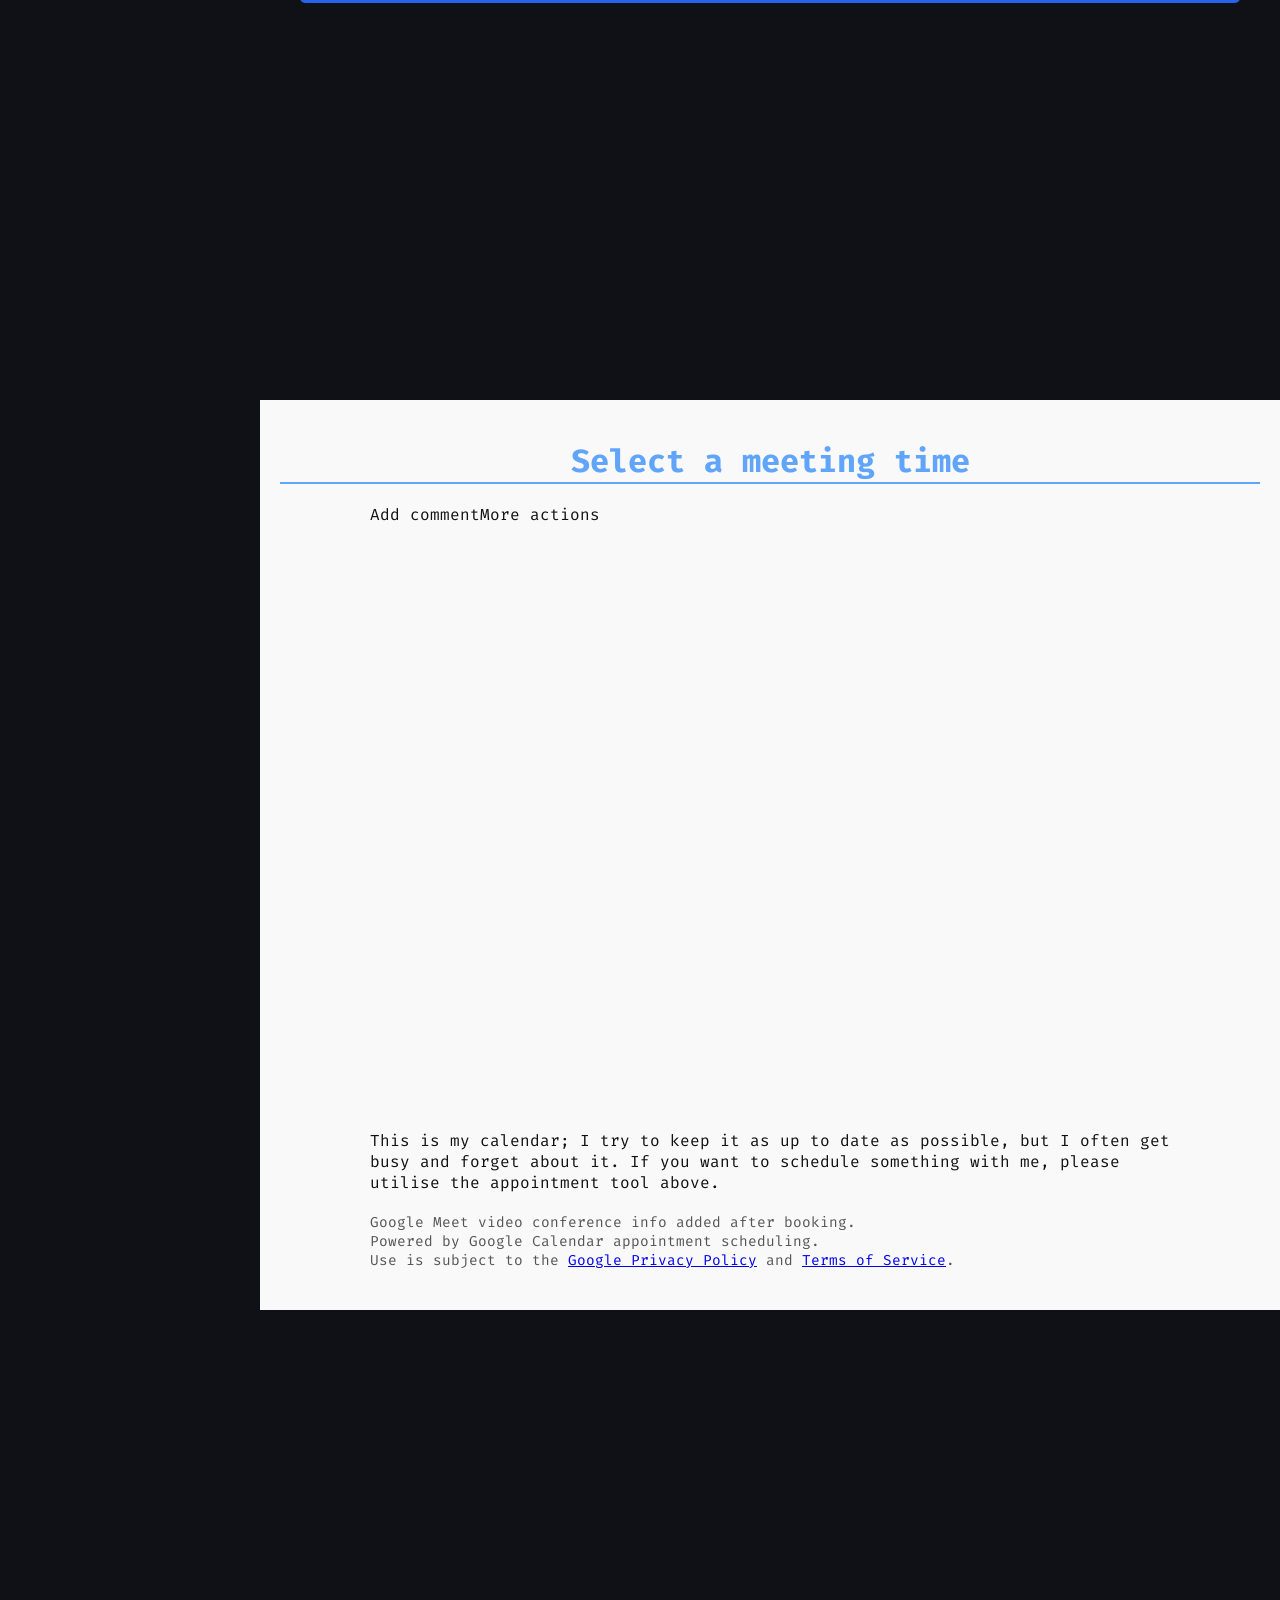
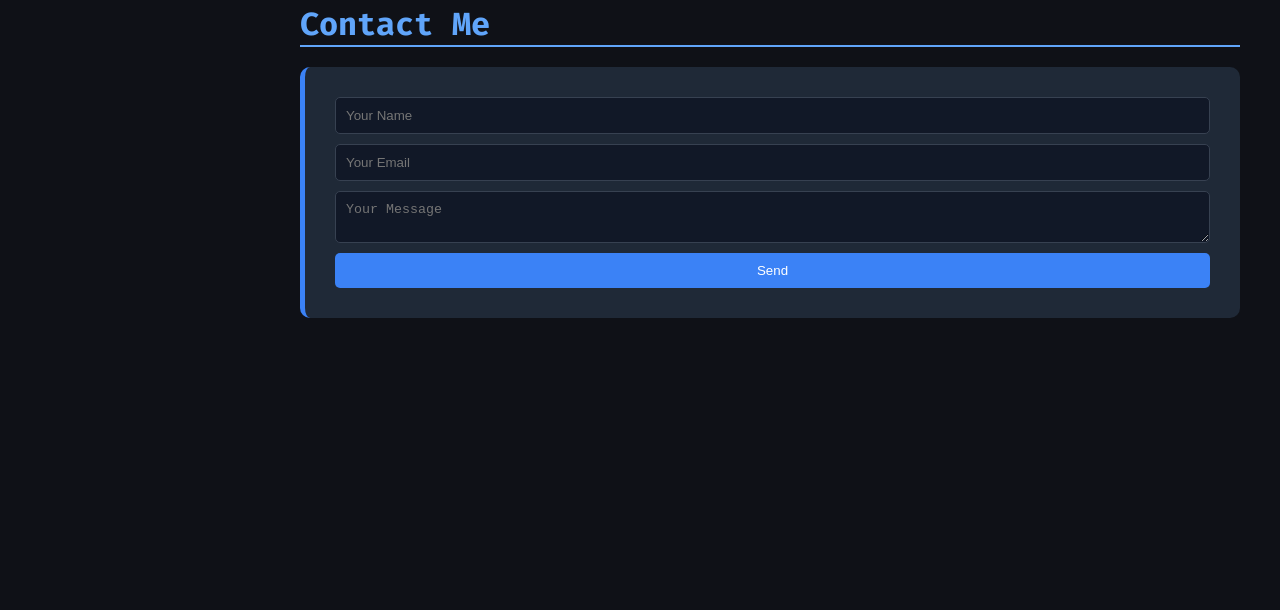
==== commit 14b3d7cf: "Update index.html" ====
--- a/index.html
+++ b/index.html
@@ -237,12 +237,22 @@
 <section id="calendar" style="background-color: #f9f9f9; color: #111; padding: 40px 20px;">
   <h2 style="text-align: center;">Select a meeting time</h2>
 
-  <div style="max-width: 800px; margin: 0 auto;">
+ <div style="max-width: 800px; margin: 0 auto;">Add commentMore actions
     <iframe
       src="https://calendar.google.com/calendar/appointments/schedules/AcZssZ0AvVmYjUDTPrNdPNJdACGIg9fqMBBavS41Zac8ec0QFNP-tI4jxGcJzfFSMIV2WhslkvA4OwHt?gv=true"
       style="width: 100%; height: 600px; border: none; border-radius: 10px;" loading="lazy"></iframe>
-     <p style="margin-top: 20px;">Add commentMore actions</p>
-    <p style="font-size: 0.9rem; color: #555;"></p>
+    This is my calendar; I try to keep it as up to date as possible, 
+    but I often get busy and forget about it. If you want to schedule something with me, please utilise the appointment tool above. 
+    <p style="margin-top: 20px;">
+      
+    </p>
+    <p style="font-size: 0.9rem; color: #555;">
+     Google Meet video conference info added after booking.<br>
+      Powered by Google Calendar appointment scheduling.<br>
+      Use is subject to the 
+      <a href="https://policies.google.com/privacy" target="_blank">Google Privacy Policy</a> and
+      <a href="https://policies.google.com/terms" target="_blank">Terms of Service</a>.
+    </p>
   </div>
 </section>
 
